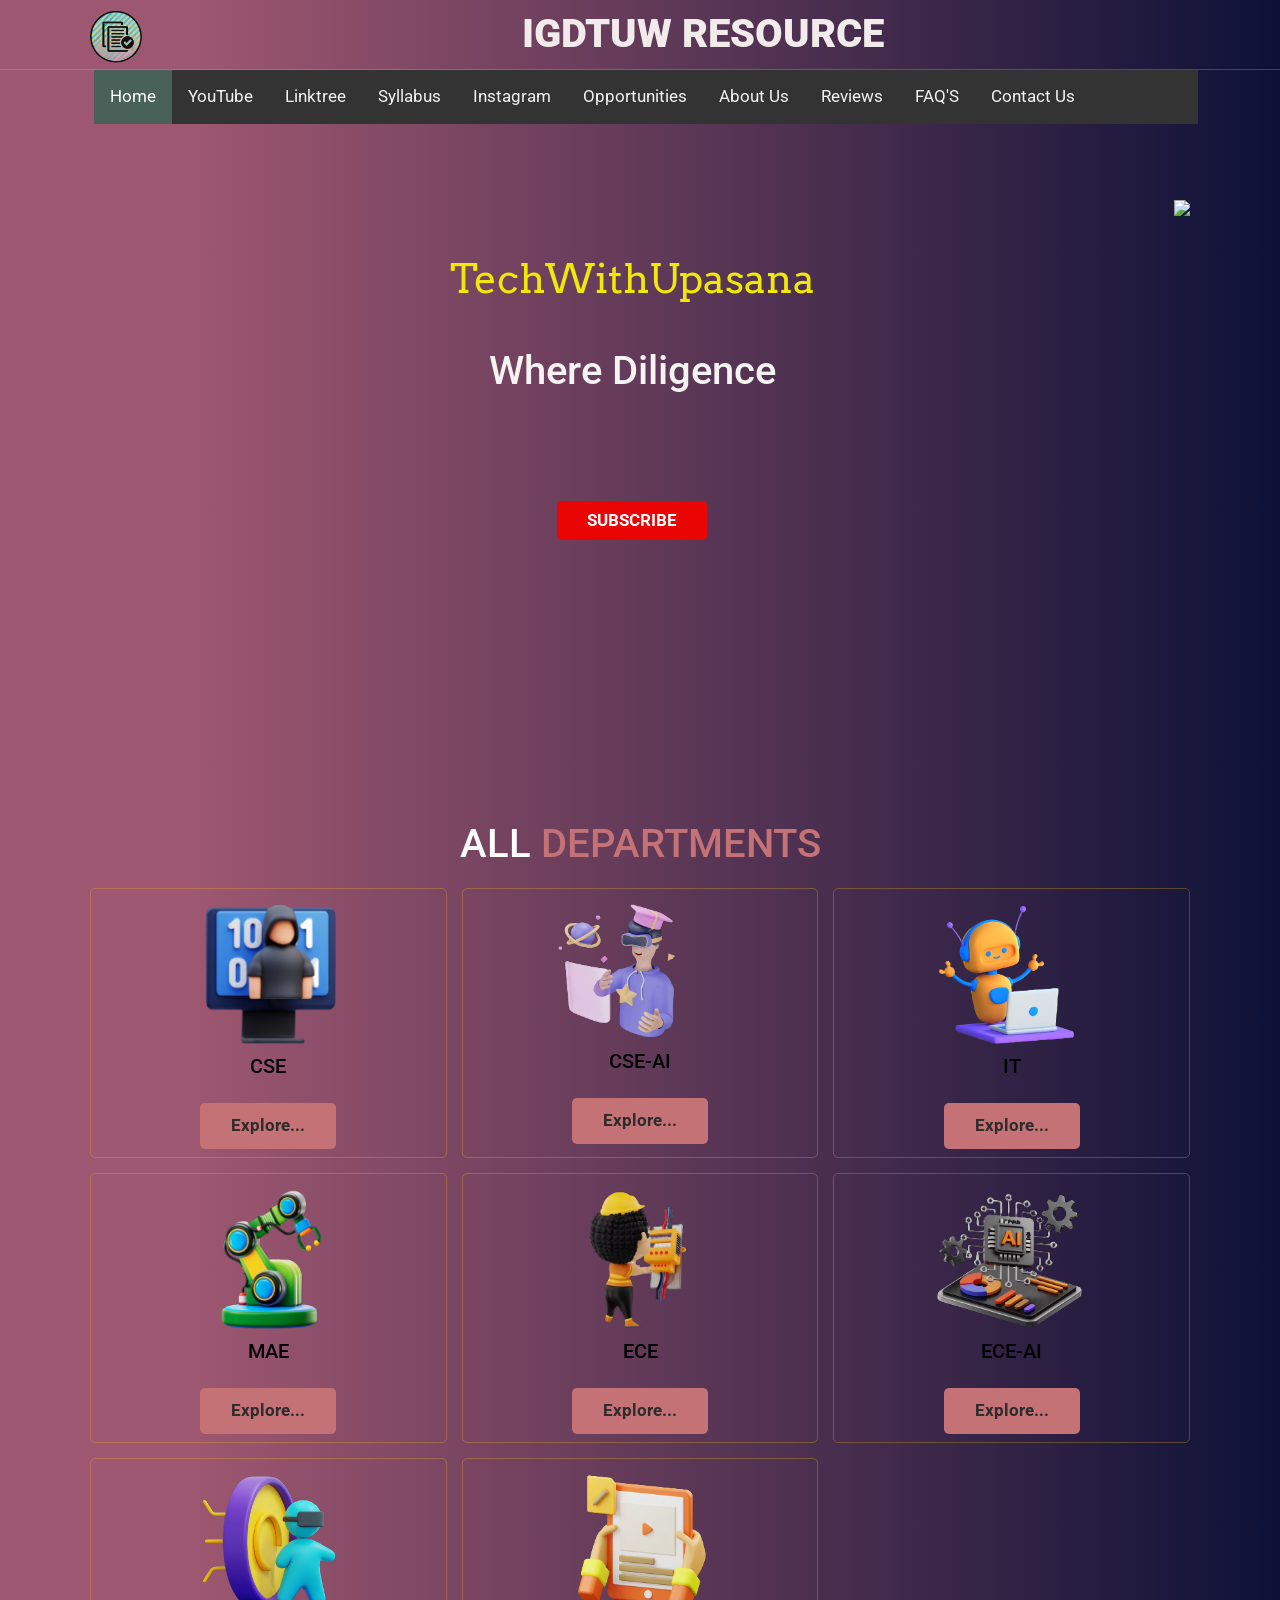
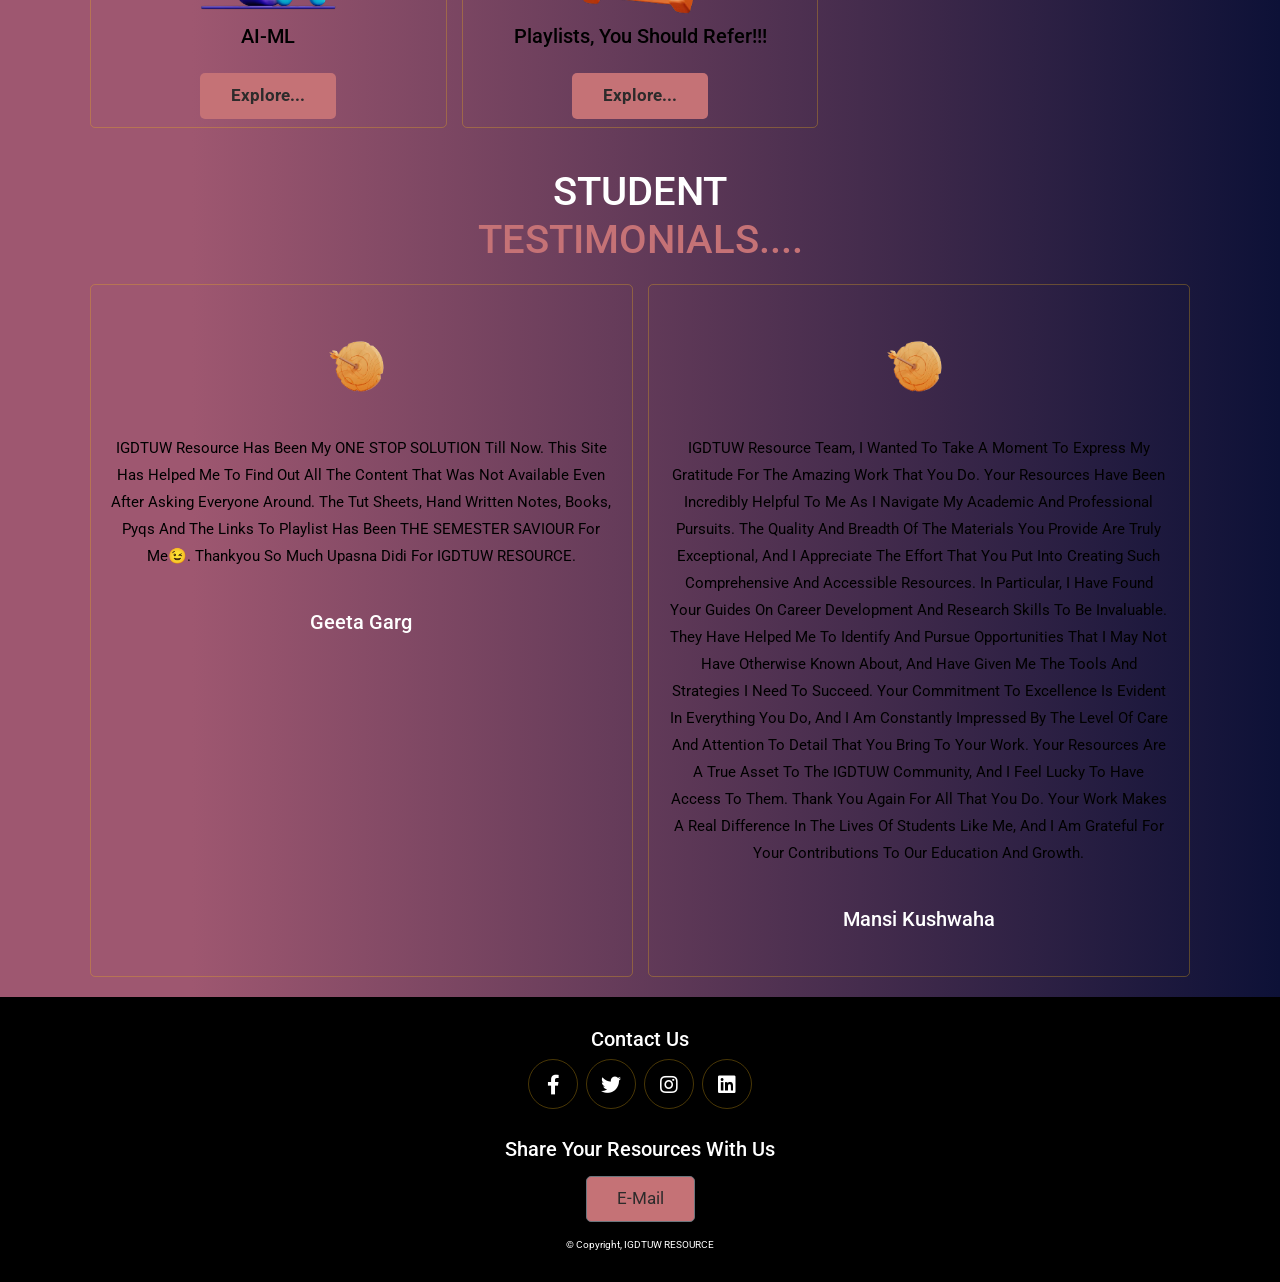
==== index.html @ 39a934ff "Update index.html" ====
<!DOCTYPE html>
<html lang="en">
<head>
    <script async src="https://pagead2.googlesyndication.com/pagead/js/adsbygoogle.js?client=ca-pub-3553908633484376"
     crossorigin="anonymous"></script>
    <script id='pixel-script-poptin' src='https://cdn.popt.in/pixel.js?id=ad36f91eacb60' async='true'></script> 
    <meta charset="UTF-8">
    <link href="https://fonts.googleapis.com/css2?family=Poppins&display=swap" rel="stylesheet">
    <link href="https://fonts.googleapis.com/css2?family=Arvo&family=Montserrat:ital,wght@0,200;0,300;1,400&display=swap" rel="stylesheet">
    <link href="https://fonts.googleapis.com/css2?family=Arvo&family=Montserrat:ital,wght@0,200;0,300;1,400&display=swap" rel="stylesheet">
    <script async src="https://pagead2.googlesyndication.com/pagead/js/adsbygoogle.js?client=ca-pub-3553908633484376"
     crossorigin="anonymous"></script>
    <meta http-equiv="X-UA-Compatible" content="IE=edge">
    <meta name="viewport" content="width=device-width, initial-scale=1.0">
    <title>Igdtuw Resource</title>
    <link rel="stylesheet" href="https://cdn.jsdelivr.net/npm/bootstrap@4.3.1/dist/css/bootstrap.min.css" integrity="sha384-ggOyR0iXCbMQv3Xipma34MD+dH/1fQ784/j6cY/iJTQUOhcWr7x9JvoRxT2MZw1T" crossorigin="anonymous">
    <!-- font awesome cdn link  -->
    <link rel="stylesheet" href="https://cdnjs.cloudflare.com/ajax/libs/font-awesome/5.15.4/css/all.min.css">

    <!-- custom css file link  -->
    <link rel="stylesheet" href="style.css">
    <link rel = "icon" href = 
"k.png" 
        type = "image/x-icon">
    <script async src="https://pagead2.googlesyndication.com/pagead/js/adsbygoogle.js?client=ca-pub-3553908633484376"
     crossorigin="anonymous"></script>

</head>
<body>
   
<!-- header section starts  -->

<header class="header">
<img src="j.png" class="ex">
<div class="w3-container w3-center w3-animate-top"><h1 class="job"><b>IGDTUW RESOURCE</b></h1></div>

<input type="checkbox" id="active">
<label for="active" class="menu-btn"><i class="fas fa-bars"></i></label>
<div class="wrapper">
   <ul>
      <li><a href="https://youtube.com/@TechWithUpasana?si=ol6oY6NJPVdWB-hO">YouTube</a></li>
       <li><a href="https://linktr.ee/igdtuwresource">Linktree</a></li>
      <li><a href="https://igdtuwresource.github.io/about/">About</a></li>

     <li><a href="https://igdtuwresource.github.io/syllabus/">Syllabus</a></li>
       <li><a href="https://www.instagram.com/igdtuw_resource/">Instagram</a></li>
      
       
      <li><a href="https://igdtuwresource.github.io/opportunities/">Opportunities</a></li>
      <li><a href="https://igdtuwresource.github.io/Contact-us/">Contact Us</a></li>
      <li><a href="https://igdtuwresource.github.io/faq/">FAQ'S</a></li>
      <li><a href="https://igdtuwresource.github.io/review/">Review</a></li>
     
   </ul>
</div>
<div class="example">
    <a href="#home" class="active">Home</a>
   <a href="https://youtube.com/@TechWithUpasana?si=ol6oY6NJPVdWB-hO">YouTube</a>
<a href="https://linktr.ee/igdtuwresource">Linktree</a>
   <a href="https://igdtuwresource.github.io/syllabus/">Syllabus</a>
    <a href="https://www.instagram.com/igdtuw_resource/">Instagram</a>
    <a href="https://igdtuwresource.github.io/opportunities/">Opportunities</a>
    <a href="https://igdtuwresource.github.io/about/">About Us</a>
    <a href="https://igdtuwresource.github.io/review/">Reviews</a>
<a href="https://igdtuwresource.github.io/faq/">FAQ'S</a>
    <a href="https://igdtuwresource.github.io/Contact-us/">Contact Us</a>
  </div>

</header>

<!-- header section ends -->

<!-- home section starts  -->

<section class="home" id="home">

    
  <div class="main">
    <h1>TechWithUpasana<br><br><div class="roller">
      <span id="rolltext">Where Diligence lead to<br/>
      stellar placements<br/>
      <span id="spare-time">Subscribe & Share</span><br/>
      </div><br><br>
      <a href="https://youtube.com/@TechWithUpasana?si=ol6oY6NJPVdWB-hO" class="btnss"><b>SUBSCRIBE</b></a>
      </h1>
      
    </div>
    <img src="gwc.png" class="exam">
    <img src="t.gif" class="examss">

    
</section>

<!-- home section ends -->

<!-- about section starts  -->



<!-- about section ends -->

<!-- menu section starts  -->

<section class="menu" id="menu">
   
    <h1 class="heading"> ALL <span>DEPARTMENTS</span> </h1>

    <div class="box-container">

        <div class="box">
            <img src="cse.png"  class="p">
            <h3>CSE</h3>
            
            <a href="https://igdtuwresource.github.io/CSE-Welcome/" class="btn"><b>Explore...</b></a>
        </div>

        <div class="box">
            <img src="cseai.png" class="q">
            <h3>CSE-AI</h3>
            
            <a href="https://igdtuwresource.github.io/CSE-AI--Welcome/" class="btn"><b>Explore...</b></a>
        </div>

        
        <div class="box">
            <img src="it.png" class="r">
            <h3>IT</h3>
            
            <a href="https://igdtuwresource.github.io/IT-Welcome/" class="btn"><b>Explore...</b></a>
        </div>

        <div class="box">
            <img src="m.png" class="s">
            <h3>MAE</h3>
            
            <a href="https://igdtuwresource.github.io/MAE-Welcome/" class="btn"><b>Explore...</b></a>
        </div>

        <div class="box">
            <img src="ece.png" class="e">
            <h3>ECE</h3>
            
            <a href="https://igdtuwresource.github.io/ECE-Welcome/" class="btn"><b>Explore...</b></a>
        </div>

        <div class="box">
            <img src="eceai.png" class="n">
            <h3>ECE-AI</h3>
            
            <a href="https://igdtuwresource.github.io/ece-ai--welcome/" class="btn"><b>Explore...</b></a>
        </div>
        <div class="box">
            <img src="ai.png" class="a">
            <h3>AI-ML</h3>
            
            <a href="https://igdtuwresource.github.io/ai-ml-welcome/" class="btn"><b>Explore...</b></a>
        </div>
        
        <div class="box">
            <img src="p.png" class="m">
            <h3>Playlists, you should refer!!!</h3>
            
            <a href="https://youtube.com/@IgdtuwResource" class="btn"><b>Explore...</b></a>
        </div>

    </div>

</section>

<!-- menu section ends -->

     

<!-- review section starts  -->

<section class="review" id="review">

    <h1 class="heading">STUDENT<br><span class="not">TESTIMONIALS....</span> </h1>

    <div class="box-container">

        <div class="box">
            <img src="goal.png" class="quote">
            <p>IGDTUW resource has been my ONE STOP SOLUTION till now. This site has helped me to find out all the content that was not available even after asking everyone around. The Tut sheets, hand written notes, books, pyqs and the links to playlist has been THE SEMESTER SAVIOUR for me😉. Thankyou so much Upasna didi for IGDTUW RESOURCE.</p>
            
            <h3>Geeta Garg</h3>
            <div class="stars">
                <i class="fas fa-star"></i>
                <i class="fas fa-star"></i>
                <i class="fas fa-star"></i>
                <i class="fas fa-star"></i>
                <i class="fas fa-star"></i>
            </div>
        </div>

        
        
        <div class="box">
            <img src="goal.png" class="quote">
            <p> IGDTUW Resource team,

I wanted to take a moment to express my gratitude for the amazing work that you do. Your resources have been incredibly helpful to me as I navigate my academic and professional pursuits. The quality and breadth of the materials you provide are truly exceptional, and I appreciate the effort that you put into creating such comprehensive and accessible resources.

In particular, I have found your guides on career development and research skills to be invaluable. They have helped me to identify and pursue opportunities that I may not have otherwise known about, and have given me the tools and strategies I need to succeed.

Your commitment to excellence is evident in everything you do, and I am constantly impressed by the level of care and attention to detail that you bring to your work. Your resources are a true asset to the IGDTUW community, and I feel lucky to have access to them.

Thank you again for all that you do. Your work makes a real difference in the lives of students like me, and I am grateful for your contributions to our education and growth.</p>
            <h3>Mansi Kushwaha</h3>
            <div class="stars">
                <i class="fas fa-star"></i>
                <i class="fas fa-star"></i>
                <i class="fas fa-star"></i>
                <i class="fas fa-star"></i>
                <i class="fas fa-star"></i>
            </div>
        </div>

    </div>

</section>

<!-- review section ends -->

<!-- contact section starts  -->





<!-- contact section ends -->

<!-- blogs section starts  -->



        

<!-- blogs section ends -->

<!-- footer section starts  -->

<section class="footer">

    <div class="share">
        <h2 class="bot">Contact us</h2>
        <a href="https://www.facebook.com/srishti.jagya.3" class="fab fa-facebook-f"></a>
        <a href="https://twitter.com/upasana0929" class="fab fa-twitter"></a>
        <a href="https://www.instagram.com/igdtuw_resource/" class="fab fa-instagram"></a>
        <a href="https://www.linkedin.com/in/upasana-b0a9b222a" class="fab fa-linkedin"></a>
        
    </div><br>
    
    <div class="mail">
        <h2>Share your resources with us</h2>
        <a href="mailto: igdtuwresource@gmail.com" class="btn btn-outline-secondary">e-mail</a><br><BR>
        <p>© Copyright, IGDTUW RESOURCE</p>
        
        
    </div>
    
    

</section>

<!-- footer section ends -->

















<!-- custom js file link  -->
<script>
    let navbar = document.querySelector('.navbar');

document.querySelector('#menu-btn').onclick = () =>{
    navbar.classList.toggle('active');
    searchForm.classList.remove('active');
    cartItem.classList.remove('active');
}

let searchForm = document.querySelector('.search-form');

document.querySelector('#search-btn').onclick = () =>{
    searchForm.classList.toggle('active');
    navbar.classList.remove('active');
    cartItem.classList.remove('active');
}

let cartItem = document.querySelector('.cart-items-container');

document.querySelector('#cart-btn').onclick = () =>{
    cartItem.classList.toggle('active');
    navbar.classList.remove('active');
    searchForm.classList.remove('active');
}

window.onscroll = () =>{
    navbar.classList.remove('active');
    searchForm.classList.remove('active');
    cartItem.classList.remove('active');
}</script>
<script src="https://code.jquery.com/jquery-3.3.1.slim.min.js" integrity="sha384-q8i/X+965DzO0rT7abK41JStQIAqVgRVzpbzo5smXKp4YfRvH+8abtTE1Pi6jizo" crossorigin="anonymous"></script>
<script src="https://cdn.jsdelivr.net/npm/popper.js@1.14.7/dist/umd/popper.min.js" integrity="sha384-UO2eT0CpHqdSJQ6hJty5KVphtPhzWj9WO1clHTMGa3JDZwrnQq4sF86dIHNDz0W1" crossorigin="anonymous"></script>
<script src="https://cdn.jsdelivr.net/npm/bootstrap@4.3.1/dist/js/bootstrap.min.js" integrity="sha384-JjSmVgyd0p3pXB1rRibZUAYoIIy6OrQ6VrjIEaFf/nJGzIxFDsf4x0xIM+B07jRM" crossorigin="anonymous"></script>

<script>
    window.addEventListener("load", function(){
    setTimeout(
        function open(event){
            document.querySelector(".popup").style.display = "block";
        },
        1000
    )
});
document.querySelector("#close").addEventListener("click", function(){
    document.querySelector(".popup").style.display = "none";
});
</script>
<script>
    document.querySelector(".close").addEventListener("click" , function(){
    document.querySelector(".container").style.display = "none";
});

window.addEventListener("load" , function(){
    setTimeout(
        function open(event){
            document.querySelector(".container").style.display = "block";
        },
        2000
    )
});
</script>
</body>
</html>
---- style.css ----
@import url('https://fonts.googleapis.com/css2?family=Roboto:wght@100;300;400;500;700&display=swap');

:root{
    --main-color:#c57276;
    --black:black;
    --bg:linear-gradient(to right, #9e5770 15%, #0d1137 100%);
    --border:.1rem solid rgba(242, 183, 20, 0.3);
}

*{
    font-family: 'Roboto', sans-serif;
    margin:0; padding:0;
    box-sizing: border-box;
    outline: none; border:none;
    text-decoration: none;
    text-transform: capitalize;
    transition: .2s linear;
}
.ex{
    height:130px;
    width:130px;
    margin-top:8px;
  
}


html{
    font-size: 62.5%;
    overflow-x: hidden;
    scroll-padding-top: 9rem;
    scroll-behavior: smooth;
}

html::-webkit-scrollbar{
    width: .8rem;
}

html::-webkit-scrollbar-track{
    background: transparent;
}

html::-webkit-scrollbar-thumb{
    background: #fff;
    border-radius: 5rem;
}

body{
    background: var(--bg);
}

section{
    padding:2rem 7%;
}

.heading{
    text-align: center;
    color:#fff;
    text-transform: uppercase;
    padding-bottom: 1.5rem;
    font-size: 4rem;
}

.heading span{
    color:var(--main-color);
    text-transform: uppercase;
}

.btn{
    margin-top: 1rem;
    display: inline-block;
    padding:.9rem 3rem;
    font-size: 1.7rem;
    color:rgb(45, 43, 43);
    background: var(--main-color);
    cursor: pointer;
    border-radius: 5px;
}
.btns{
    margin-top: 1rem;
    display:inline-block;
    padding:.9rem 3rem;
    font-size: 1.7rem;
    color:rgb(45, 43, 43);
    background: var(--main-color);
    cursor: pointer;
    border-radius: 5px;
    margin-left:30px;
}
.btnss{
    margin-top: 1rem;
    display: inline-block;
    padding:.9rem 3rem;
    font-size: 1.7rem;
    color:white;
    background: rgb(234, 5, 5);
    cursor: pointer;
    border-radius: 5px;
}
.btnss:hover{
    letter-spacing: .2rem;
    color:white;
}
.btns:hover{
    letter-spacing: .2rem;
    color:black;
}
.btn:hover{
    letter-spacing: .2rem;
}

.header{
    background:linear-gradient(to right, #9e5770 15%, #0d1137 100%);
    display: flex;
    width:100%;
    align-items: center;
    justify-content: space-between;
    padding:1.5rem 4%;
    
    border-bottom: var(--border);
    position: fixed;
    
    
    z-index: 1000;
    height:70px;
    
}



.header .navbar a{
    margin:0 1rem;
    font-size: 1.6rem;
    color:white;;
}

.header .navbar a:hover{
    color:var(--main-color);
    border-bottom: .1rem solid var(--main-color);
    padding-bottom: .5rem;
}

.header .icons div{
    color:#fff;
    cursor: pointer;
    font-size: 2.5rem;
    margin-left: 2rem;
}

.header .icons div:hover{
    color:var(--main-color);
}

.header .cart-items-container .cart-item .fa-times{
    position: absolute;
    top:1rem; right: 1rem;
    font-size: 2rem;
    cursor: pointer;
    color: var(--black);
}

.header .cart-items-container .cart-item .content .price{
    font-size: 1.5rem;
    color:var(--main-color);
}

.job{
    color: rgb(242, 235, 235);
    text-align: left;
    margin-inline-end: 5px;
    font-weight:bold;
    font-size:40px;
    margin-top:4px;
}

.header{
    background-color: rgb(172, 169, 164);

}

.home{
   height:800px;
    display: flex;
    align-items: center;
     background-size:contain;
    background-position: center;
}
.exam{
  margin-top:0px;
  height:400px;
}
.examss{
    display:none;
}
.home .content h3{
    
    text-transform: uppercase;
    color:#fff;
 
    
}
.menu-btn{
    text-align:right;
}


.menu .box-container{
    display: grid;
    grid-template-columns: repeat(auto-fit, minmax(30rem, 1fr));
    gap:1.5rem;
    
}
.p{
    
  height:140px;
}
.q{
    
    width:180px;
   
}

.s{
    
    width:200px;
    height:140px;
}
.r{
    height:140px;
}
.n{
    height:140px;
}
.e{
    height:140px;
}
.a{
    height:140px;
}
.m{
    height:140px;
}
.menu .box-container .box{
   padding:15px;
    text-align: center;
    border:var(--border); 
    border-radius:5px;  
    height:270px;
}
@media screen and (max-width:720px){
  .menu .box-container .box{
    
    text-align: center;
    border:var(--border); 
    border-radius:5px;  
    height:250px; 
}
.p{
    height:140px;
}
}


.review .box-container .box img{
    height:10rem;
    border-radius:20px;
}
.menu .box-container .box h3{
    color:black;
    font-size: 2rem;
    padding:1rem 0;
}
.menu .box-container .box .price{
    color: rgb(159, 158, 158);
    font-size: 2.5rem;
    
}


.menu .box-container .box h3:hover{
    color:white;
}


.menu .box-container .box:hover > *{
    color:var(--black);
}

.products .box-container{
    display: grid;
    grid-template-columns: repeat(auto-fit, minmax(30rem, 1fr));
    gap:1.5rem;
}

.products .box-container .box{
    text-align: center;
    border:var(--border);
    padding: 2rem;
}

.products .box-container .box .icons a{
    height: 5rem;
    width: 5rem;
    line-height: 5rem;
    font-size: 2rem;
    border:var(--border);
    color:#fff;
    margin:.3rem;
}

.products .box-container .box .icons a:hover{
    background:var(--main-color);
}

.products .box-container .box .image{
    padding: 2.5rem 0;
}

.products .box-container .box .image img{
    height: 25rem;
}

.products .box-container .box .content h3{
    color:#fff;
    font-size: 2.5rem;
}
.not{
    color:rgb(193, 96, 96);
}
.products .box-container .box .content .stars{
    padding: 1.5rem;
}

.products .box-container .box .content .stars i{
    font-size: 1.7rem;
    color: var(--main-color);
}

.products .box-container .box .content .price{
    color:#fff;
    font-size: 2.5rem;
}

.products .box-container .box .content .price span{
    text-decoration: line-through;
    font-weight: lighter;
    font-size: 1.5rem;
}

.review .box-container{
    display: grid;
    grid-template-columns: repeat(auto-fit, minmax(30rem, 1fr));
    gap:1.5rem;
    
}

.review .box-container .box{
    border:var(--border);
    text-align: center;
    padding:3rem 2rem;
    border-radius:5px;
}

.review .box-container .box p{
    font-size: 1.5rem;
    line-height: 1.8;
    color:black;
    padding:2rem 0;
    text-decoration:none;
}

.review .box-container .box .user{
    height: 7rem;
    width: 7rem;
    border-radius: 50%;
    object-fit: cover;
}

.review .box-container .box h3{
    padding:1rem 0;
    font-size: 2rem;
    color:#fff;
}

.review .box-container .box .stars i{
    font-size: 1.5rem;
    color:rgb(243, 201, 15);
}

.contact .row{
    display: flex;
    background:var(--black);
    flex-wrap: wrap;
    gap:1rem;
}
.mail{
    color:white;
}
.contact .row .map{
    flex:1 1 45rem;
    width: 100%;
    object-fit: cover;
}

.contact .row form{
    flex:1 1 45rem;
    padding:5rem 2rem;
    text-align: center;
}

.contact .row form h3{
    text-transform: uppercase;
    font-size: 3.5rem;
    color:#fff;
}

.contact .row form .inputBox{
    display: flex;
    align-items: center;
    margin-top: 2rem;
    margin-bottom: 2rem;
    background:var(--bg);
    border:var(--border);
}

.contact .row form .inputBox span{
    color:#fff;
    font-size: 2rem;
    padding-left: 2rem;
}

.contact .row form .inputBox input{
    width: 100%;
    padding:2rem;
    font-size: 1.7rem;
    color:#fff;
    text-transform: none;
    background:none;
}

.blogs .box-container{
    display: grid;
    grid-template-columns: repeat(auto-fit, minmax(30rem, 1fr));
    gap:1.5rem;
}

.blogs .box-container .box{
    border:var(--border);    
}

.blogs .box-container .box .image{
    height: 25rem;
    overflow:hidden;
    width: 100%;
}

.blogs .box-container .box .image img{
    height: 100%;
    object-fit: cover;
    width: 100%;
}

.blogs .box-container .box:hover .image img{
    transform: scale(1.2);
}

.blogs .box-container .box .content{
    padding:2rem;
}

.blogs .box-container .box .content .title{
    font-size: 2.5rem;
    line-height: 1.5;
    color:#fff;
}

.blogs .box-container .box .content .title:hover{
    color:var(--main-color);
}

.blogs .box-container .box .content span{
    color:var(--main-color);
    display: block;
    padding-top: 1rem;
    font-size: 2rem;
}

.blogs .box-container .box .content p{
    font-size: 1.6rem;
    line-height: 1.8;
    color:#ccc;
    padding:1rem 0;
}

.footer{
    background:black;
    text-align: center;
}

.footer .share{
    padding:1rem 0;
}

.footer .share a{
    height: 5rem;
    width: 5rem;
    line-height: 5rem;
    font-size: 2rem;
    color:#fff;
    border:var(--border);
    margin:.3rem;
    border-radius: 50%;
}

.footer .share a:hover{
    background-color: var(--main-color);
}

.footer .links{
    display: flex;
    justify-content: center;
    flex-wrap: wrap;
    padding:2rem 0;
    gap:1rem;
}
.momo{
    display: flex;
    justify-content: center;
    flex-wrap: wrap;
    color:white;
    gap:1.5rem;
}
.momo a{
    padding:.5rem 1rem;
    color:white;
    border:var(--border);
    font-size: 2rem;
    border-color: rgba(192, 45, 45, 0.3);
}
.momo a:hover{
    background-color: black;
    border-color: white;
}
.link a{
    padding:.7rem 2rem;
    color:#fff;
    border:var(--border);
    font-size: 2rem;
}
.footer .links a{
    padding:.7rem 2rem;
    color:#fff;
    border:var(--border);
    font-size: 2rem;
}

.footer .links a:hover{
    background:var(--main-color);
}

.footer .credit{
    font-size: 2rem;
    color:#fff;
    font-weight: lighter;
    padding:1.5rem;
}

.footer .credit span{
    color:var(--main-color);
}



#active{
    display:none;
}
.fas{
display:none;
}

.wrapper{
    display:none;
}




h5{
    margin-left:30px;
    margin-top:10px;
    color:white;
    display:none;
}

/* media queries  */
@media (max-width:991px){

    html{
        font-size: 55%;
    }

    .header{
        padding:0.5rem 0rem;
        padding-right:8px;
    }

    section{
        padding:2rem;
    }

}

@media (max-width:720px){
.job{
    
    margin-inline-end: 180px;
    font-size:25px;
    padding-right:40px;
    margin-right:30px;
}
    
    .header .navbar{
        position: absolute;
        top:100%; right: -100%;
        background: #fff;
        width: 30rem;
        height: calc(100vh - 9.5rem);
    }

    .header .navbar.active{
        right:0;
    }

    .header .navbar a{
        color:var(--black);
        display: block;
        margin:1.5rem;
        padding:.5rem;
        font-size: 2rem;
    }

    .header .search-form{
        width: 90%;
        right: 2rem;
    }

    

    .wrapper{
        position:fixed;
        display:flex;
       bottom:9.8px;
        left: 0;
        height: 100%;
        width: 100%;
        background: linear-gradient(-135deg, #cb9ec8, #4158d0);
        /* background: linear-gradient(375deg, #1cc7d0, #2ede98); */
        /* clip-path: circle(25px at calc(0% + 45px) 45px); */
        clip-path: circle(25px at calc(100% - 45px) 45px);
        transition: all 0.3s ease-in-out;
      }
      #active:checked ~ .wrapper{
        clip-path: circle(75%);
      }
      .menu-btn{
        position: inherit;
        z-index: 2;
        right: 20px;
        /* left: 20px; */
        top: 10px;
        height: 50px;
        width: 50px;
        text-align: center;
        line-height: 50px;
        border-radius: 50%;
        border-color: black;
        font-size: 20px;
        color: #fff;
        cursor: pointer;
        background: linear-gradient(-135deg, #c46e8b, #ebaf81);
        /* background: linear-gradient(375deg, #1cc7d0, #2ede98); */
        transition: all 0.3s ease-in-out;
      }
      #active:checked ~ .menu-btn{
        background: #fff;
        color: #97875a;
      }
      #active:checked ~ .menu-btn i:before{
        content: "\f00d";
      }
      .wrapper ul{
        position: absolute;
        top: 50%;
        left: 50%;
        transform: translate(-50%, -50%);
        list-style: none;
        text-align: center;
      }
      .wrapper ul li{
        margin: 15px 0;
      }
      .wrapper ul li a{
        color: none;
        text-decoration: none;
        font-size: 20px;
        font-weight: 500;
        
        color: #fff;
        position: relative;
        line-height: 40px;
        padding-right:2px;
        padding-left:2px;
        transition: all 0.3s ease;
      }
      .wrapper ul li a:after{
        position: absolute;
        content: "";
        background: #fff;
        width: 100%;
        height: 40px;
        left: 0;
        border-radius: 40px;
        transform: scaleY(0);
        z-index: -1;
        transition: transform 0.3s ease;
      }
      .wrapper ul li a:hover:after{
        transform: scaleY(1);
      }
      .wrapper ul li a:hover{
        color: #414452;
      }
      input[type="checkbox"]{
        display: none;
      }
      .fas{
        display:inline-block;
      }
      .momo{
        display:none;
      }
      .example{
        display:none;
      }
      .content h3{
        margin-top:40px;
        
      }
      .btns{
        margin-top:0px;
        margin-bottom:10px;
margin-right:20px;
      }
      
    h5{
        display:inline;
    }
}

@media (max-width:450px){

    html{
        font-size: 50%;
    }

}
.bot{
    color:white;
}
.example {
    background-color: #333;
    overflow: hidden;
    position:fixed;
    top:70px;
    margin-left:43px;
    width:86.2%;
    
  }
  
  /* Style the links inside the navigation bar */
  .example a {
    float: left;
    color: #f2f2f2;
    text-align: center;
    padding: 14px 16px;
    text-decoration: none;
    font-size: 17px;
  }
  
  /* Change the color of links on hover */
  .example a:hover {
    background-color: #496158;
    color: black;
  }
  
  /* Add a color to the active/current link */
  .example a.active {
    background-color: #496158;
    color: white;
  }
  .main{
    height:100vh;
    width:100%;  
    display:flex;
    align-items:center;
    justify-content:center;
    text-align:center;
  }
  .main h1{
    text-align:center;
   
    color: #f0e807; 
    font-size: 4rem;
    font-family: 'Arvo', serif;
  }
  
  .roller{
    height: 4.125rem;
    line-height: 4rem;
    position: relative;
    overflow: hidden; 
    width: 100%;
    display: flex;
    justify-content: center;
    align-items: center;
    
    color: #f6f3f3;
  }
  
  
  #spare-time{
    font-size: 1rem;
    font-style: italic;
    letter-spacing: 1rem;
    margin-top: 0;
    color: #A8DADC;
    
  }
  
  .roller #rolltext {
    position: absolute;
    top: 0;
    animation: slide 5s infinite;  
  }
  
  @keyframes slide {
    0%{
      top:0;
    }
    25%{
      top: -4rem;    
    }
    50%{
      top: -8rem;
    }
    72.5%{
      top: -12.25rem;
    }
  }
  
  @media screen and (max-width: 600px){
    .main h1{
    text-align:center;
    margin-right:30px;
    color: #f3e708; 
    font-size: 2rem;
  }
  .home{
    height:350px;
  }
  .exam{
display:none;

  }
  .examss{
    height:100px;
width:100px;
margin-right:20px;
display:block;
  }
    .roller{
    height: 2.6rem; 
    line-height: 2.125rem;  
    }
    
    #spare-time {
      font-size: 1rem;
      letter-spacing: 0.1rem;
    }
    
    .roller #rolltext {  
    animation: slide-mob 5s infinite;  
  }
    
    @keyframes slide-mob {
    0%{
      top:0;
    }
    25%{
      top: -2.125rem;    
    }
    50%{
      top: -4.25rem;
    }
    72.5%{
      top: -6.375rem;
    }
  }
  }
  .h{
    display:inline;
    height:110px;
    
  }

  #spare-time {
    font-size: 2rem;
    letter-spacing: 0.1rem;
    
  }
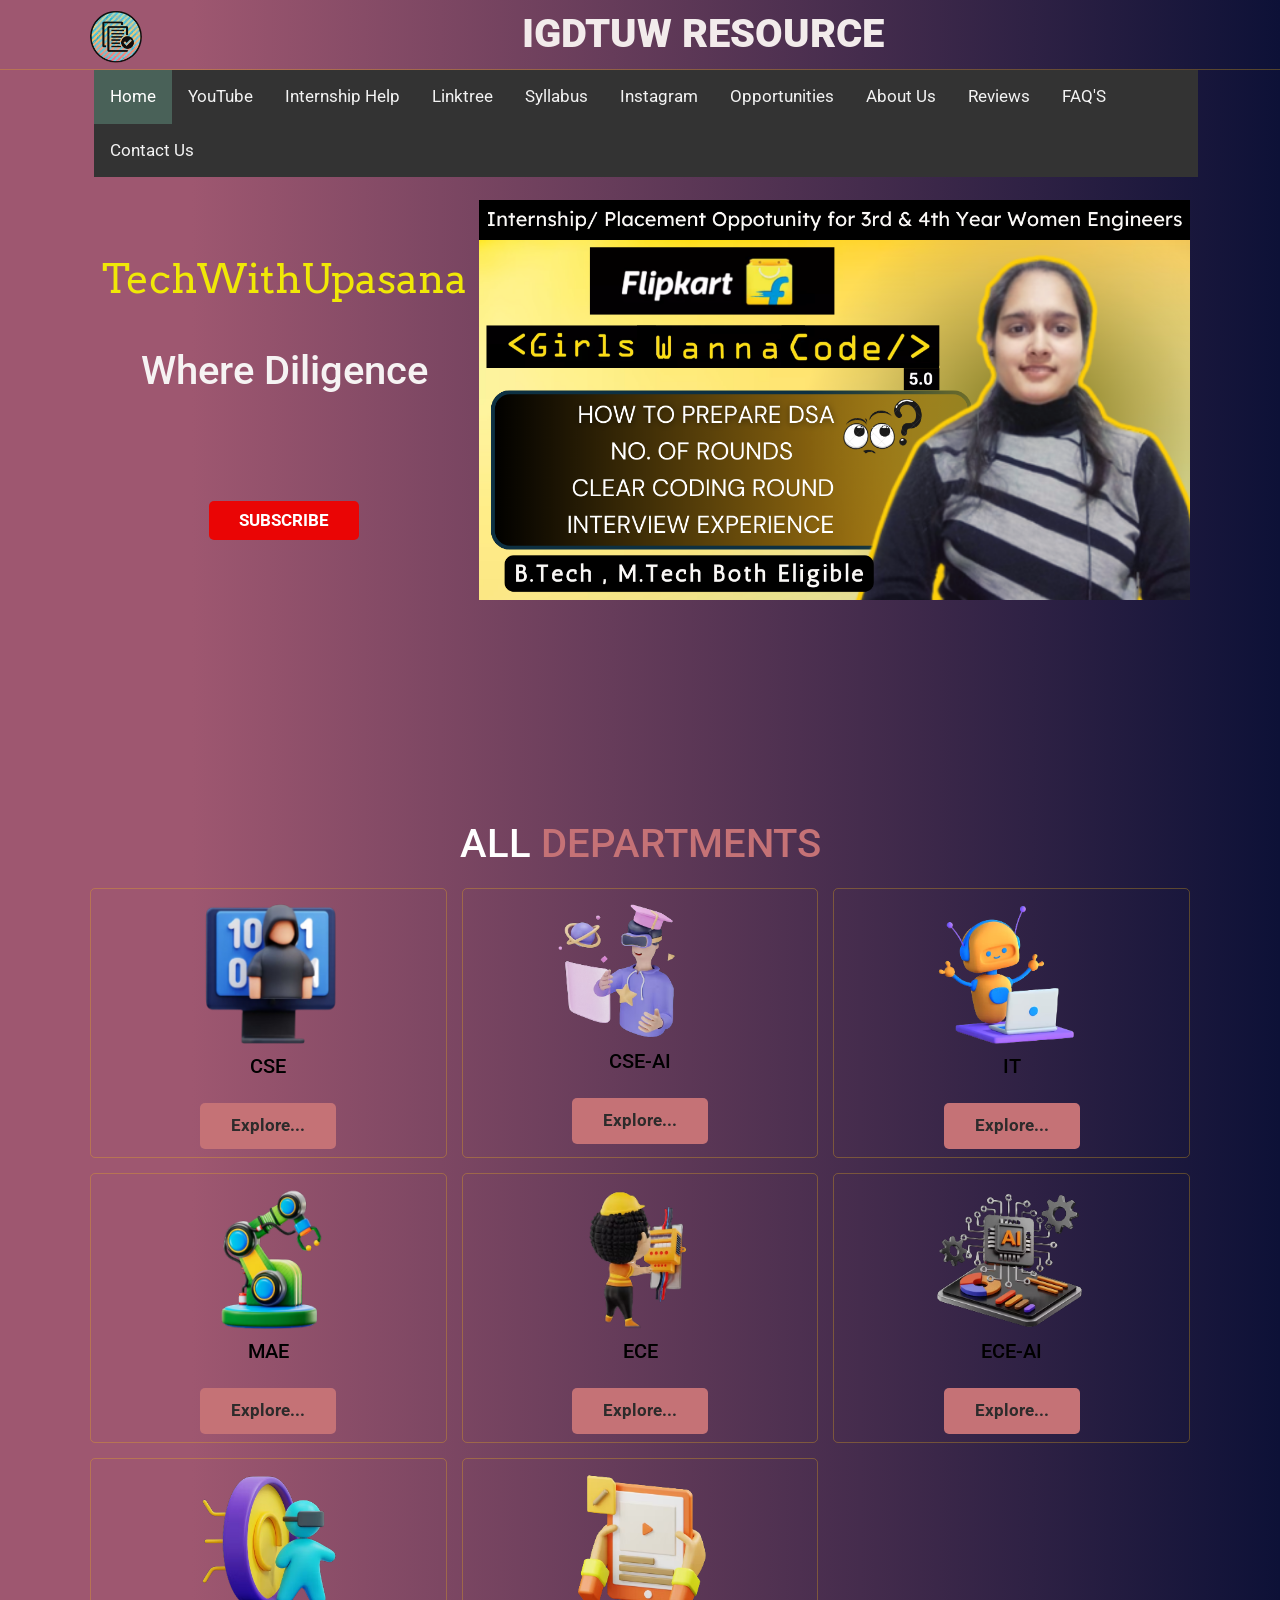
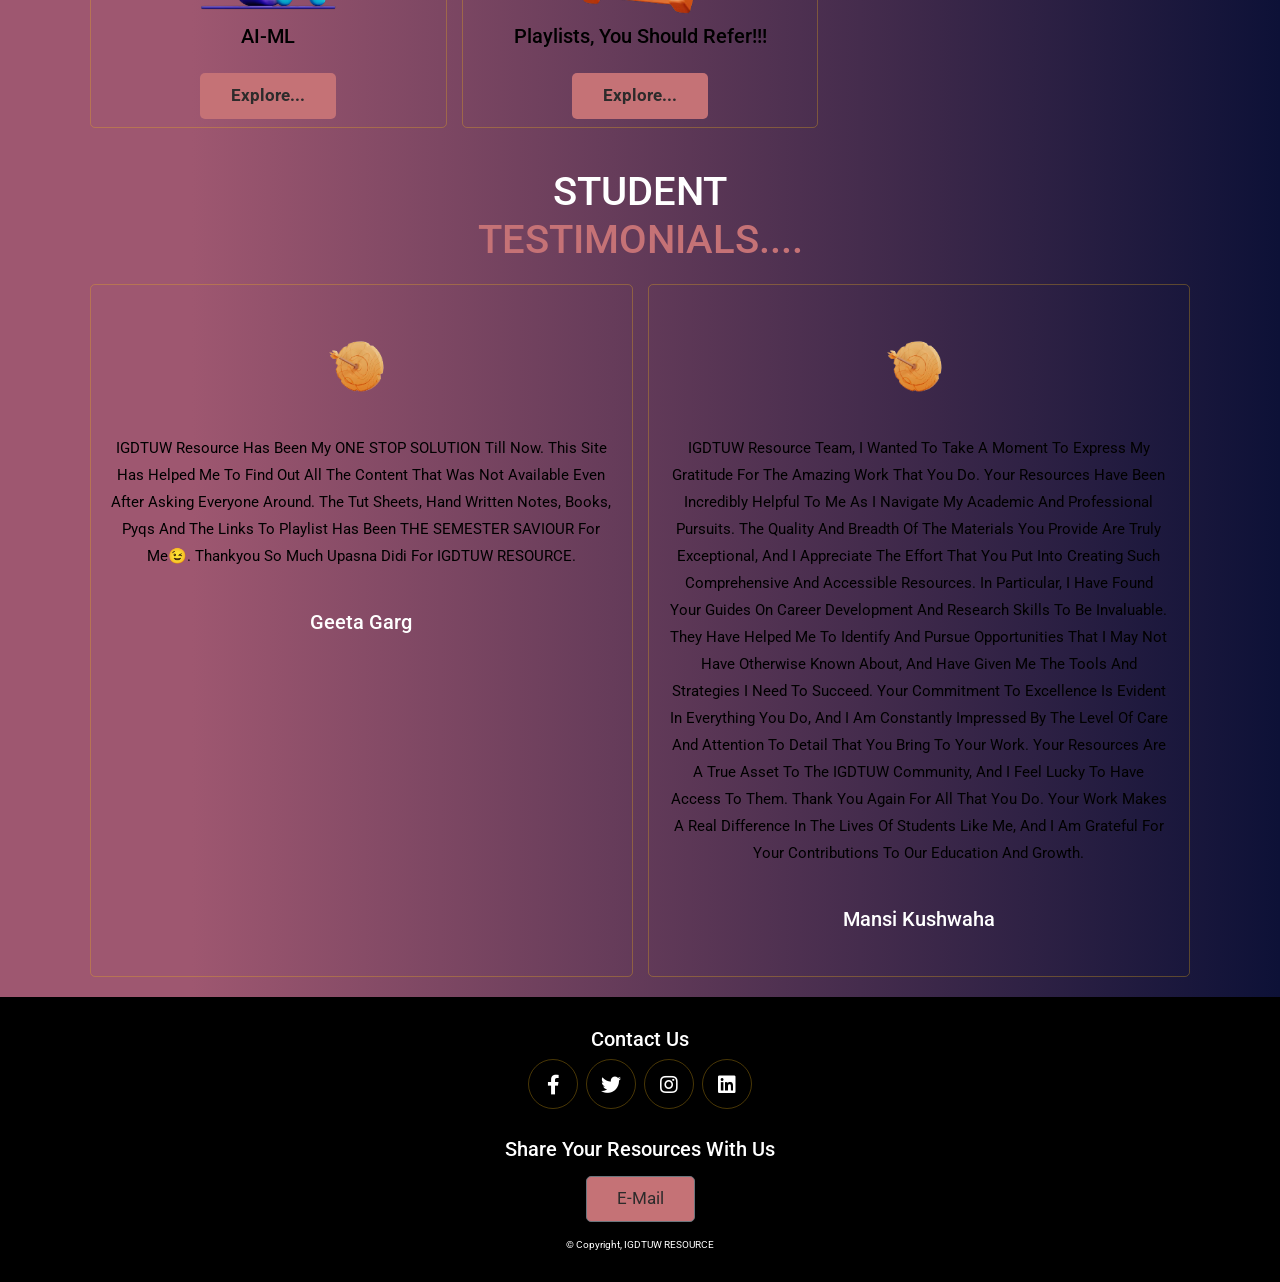
==== commit 20bf92eb: "Update index.html" ====
--- a/index.html
+++ b/index.html
@@ -39,6 +39,7 @@
 <div class="wrapper">
    <ul>
       <li><a href="https://youtube.com/@TechWithUpasana?si=ol6oY6NJPVdWB-hO">YouTube</a></li>
+       <li><a href="https://sites.google.com/view/techwithupasana/home">Internship Help</a></li>
        <li><a href="https://linktr.ee/igdtuwresource">Linktree</a></li>
       <li><a href="https://igdtuwresource.github.io/about/">About</a></li>
 
@@ -56,6 +57,7 @@
 <div class="example">
     <a href="#home" class="active">Home</a>
    <a href="https://youtube.com/@TechWithUpasana?si=ol6oY6NJPVdWB-hO">YouTube</a>
+    <a href="https://sites.google.com/view/techwithupasana/home">Internship Help</a>
 <a href="https://linktr.ee/igdtuwresource">Linktree</a>
    <a href="https://igdtuwresource.github.io/syllabus/">Syllabus</a>
     <a href="https://www.instagram.com/igdtuw_resource/">Instagram</a>
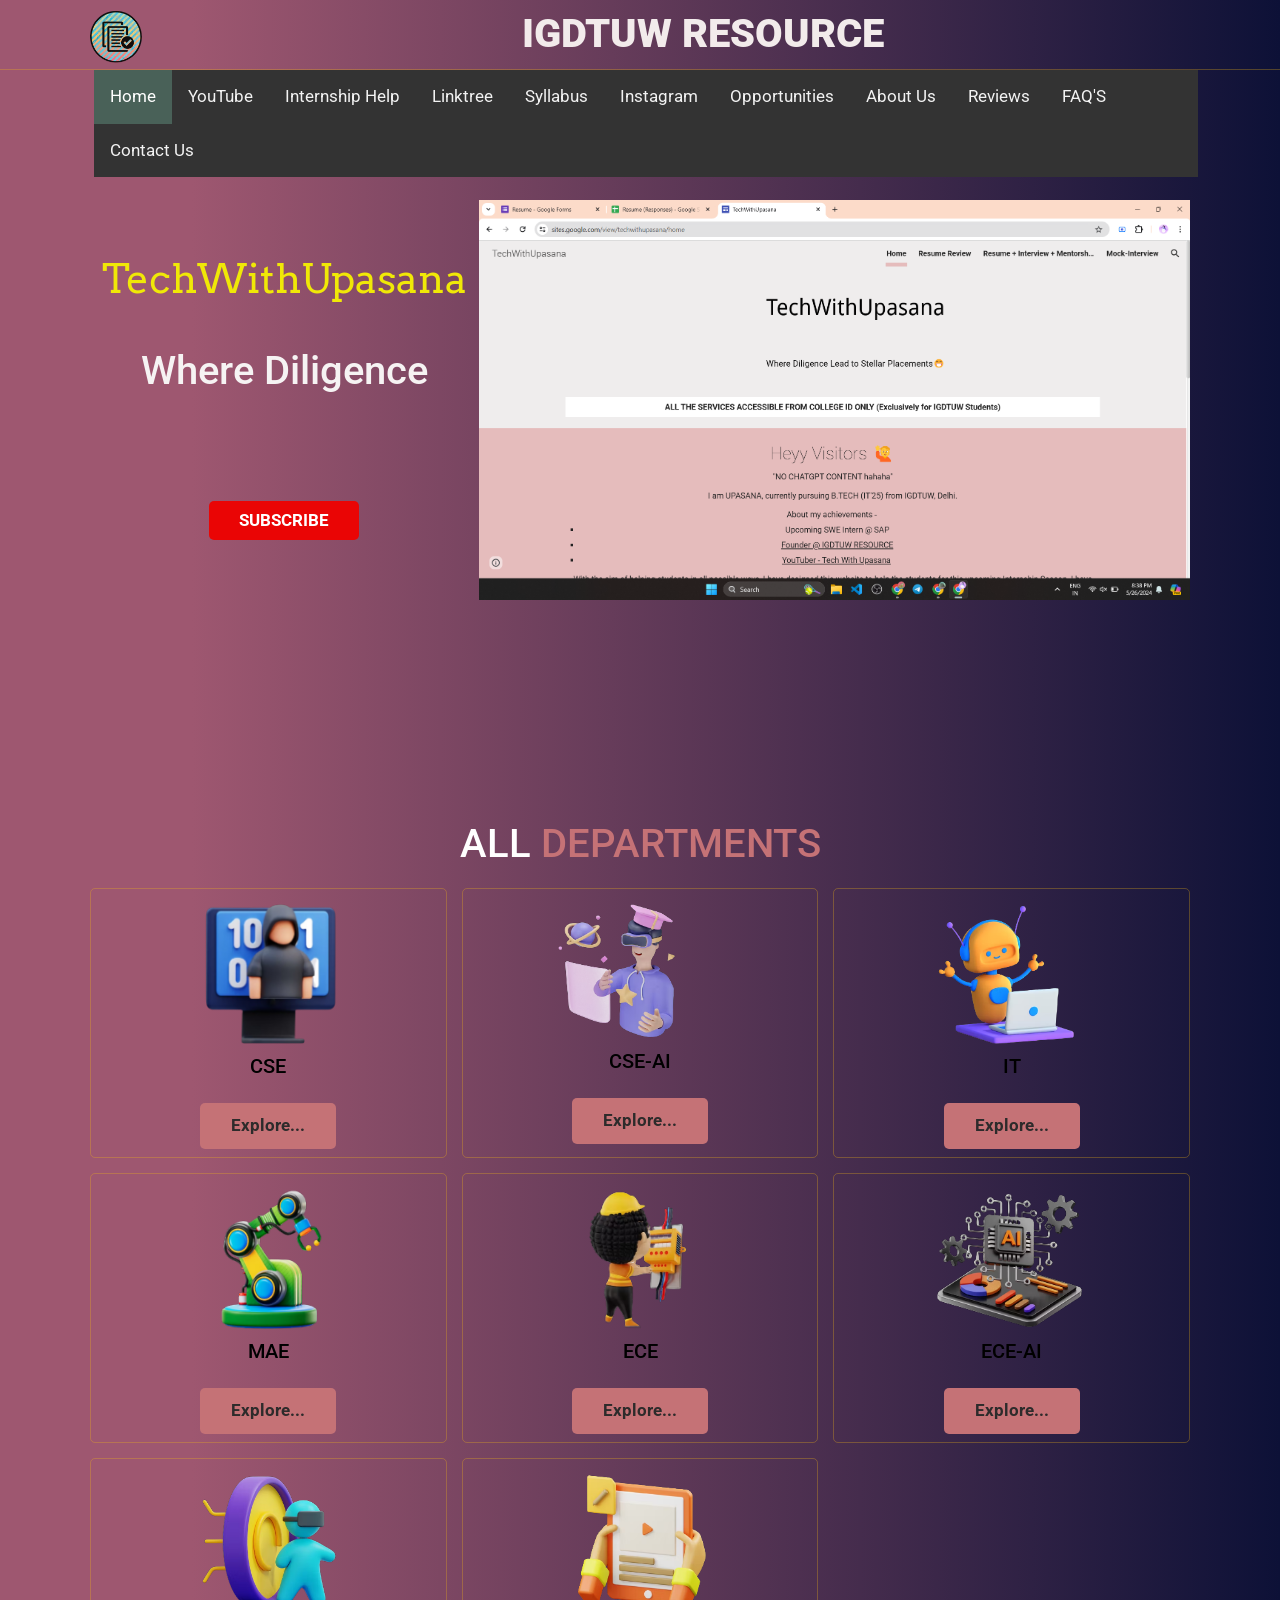
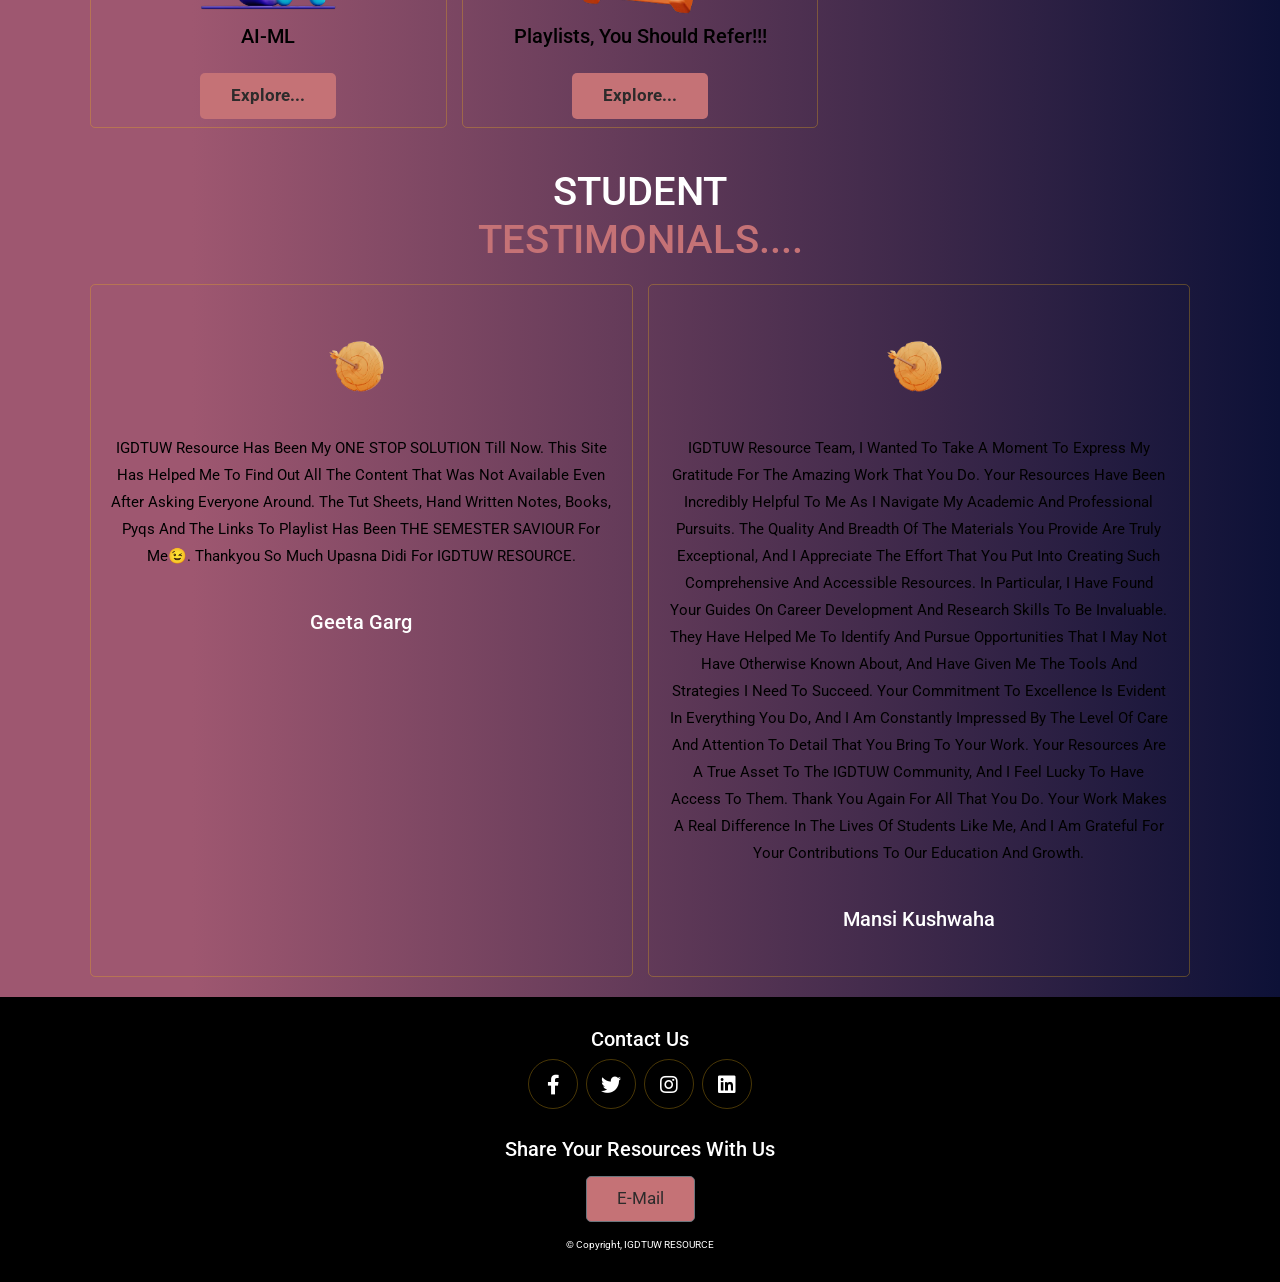
==== commit cf5cc703: "Update index.html" ====
--- a/index.html
+++ b/index.html
@@ -87,7 +87,7 @@
       </h1>
       
     </div>
-    <img src="gwc.png" class="exam">
+    <img src="Screenshot 2024-05-26 203812.png" class="exam">
     <img src="t.gif" class="examss">
 
     
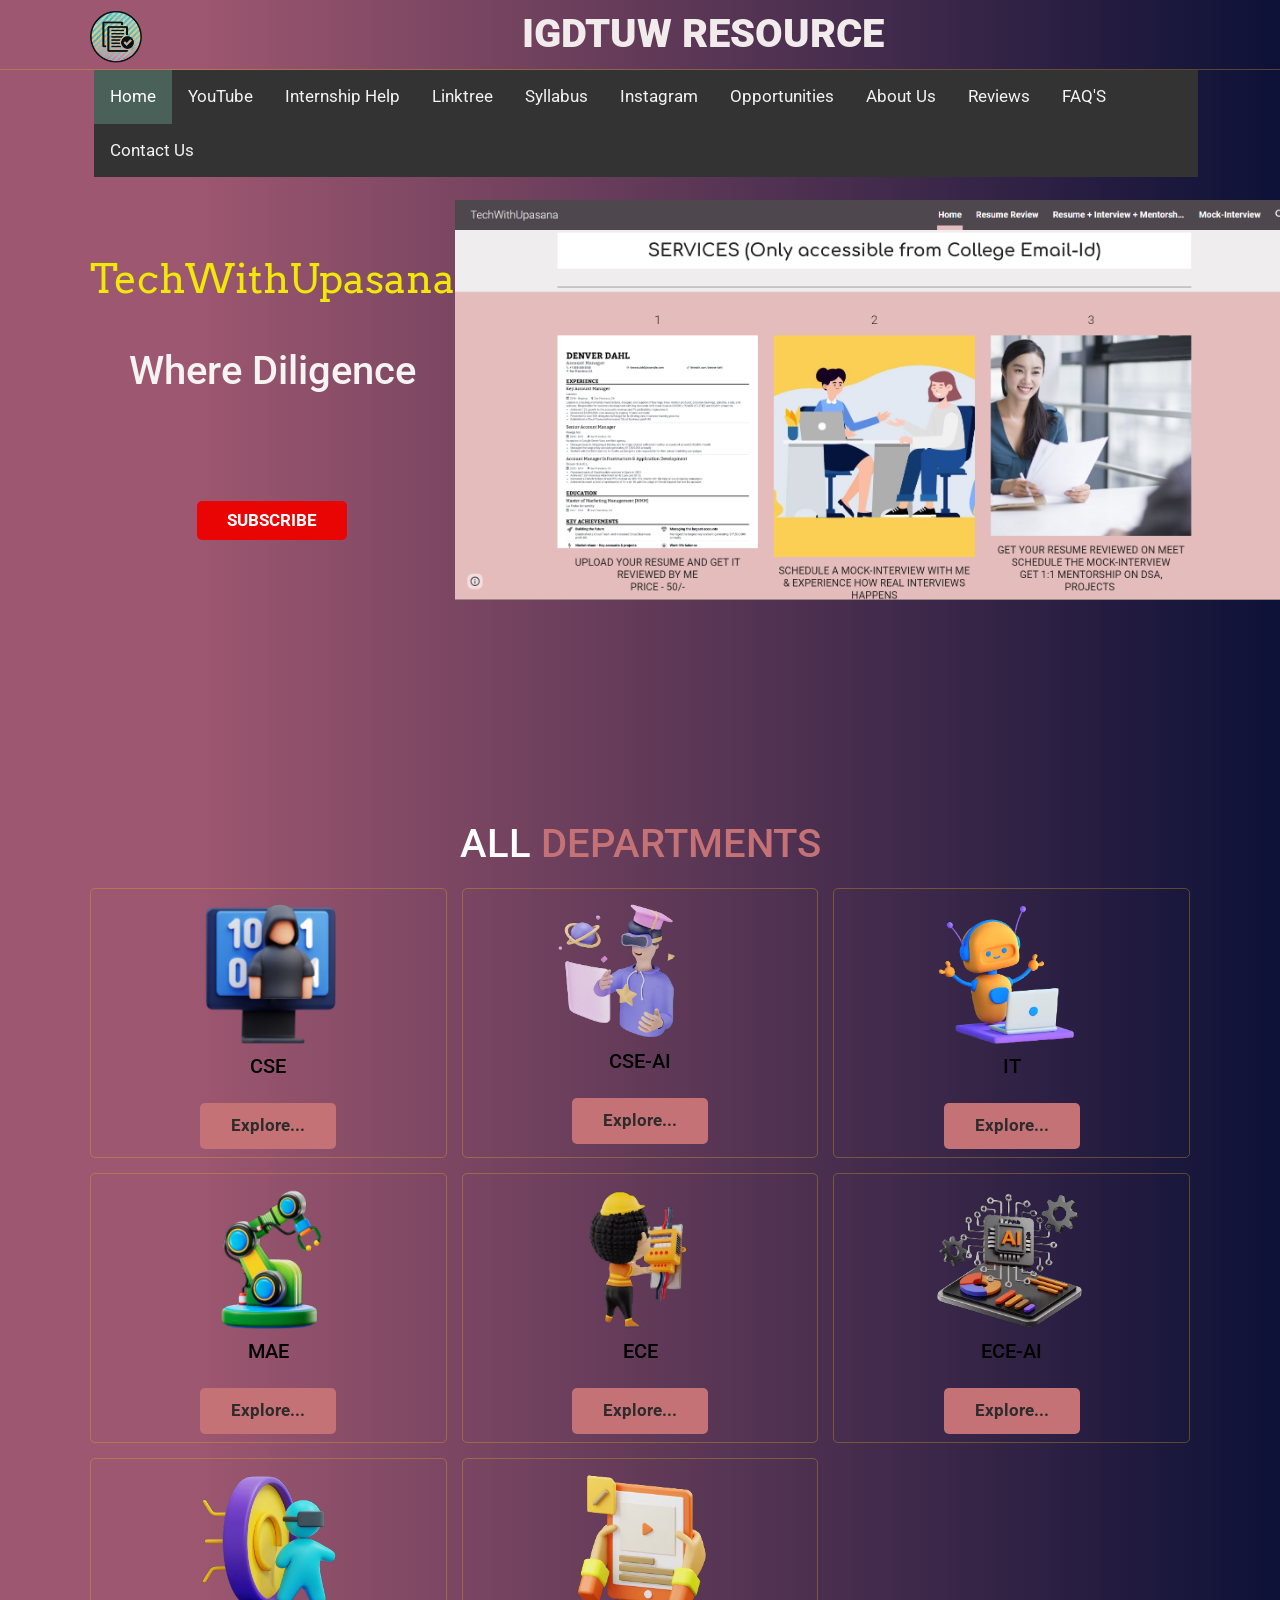
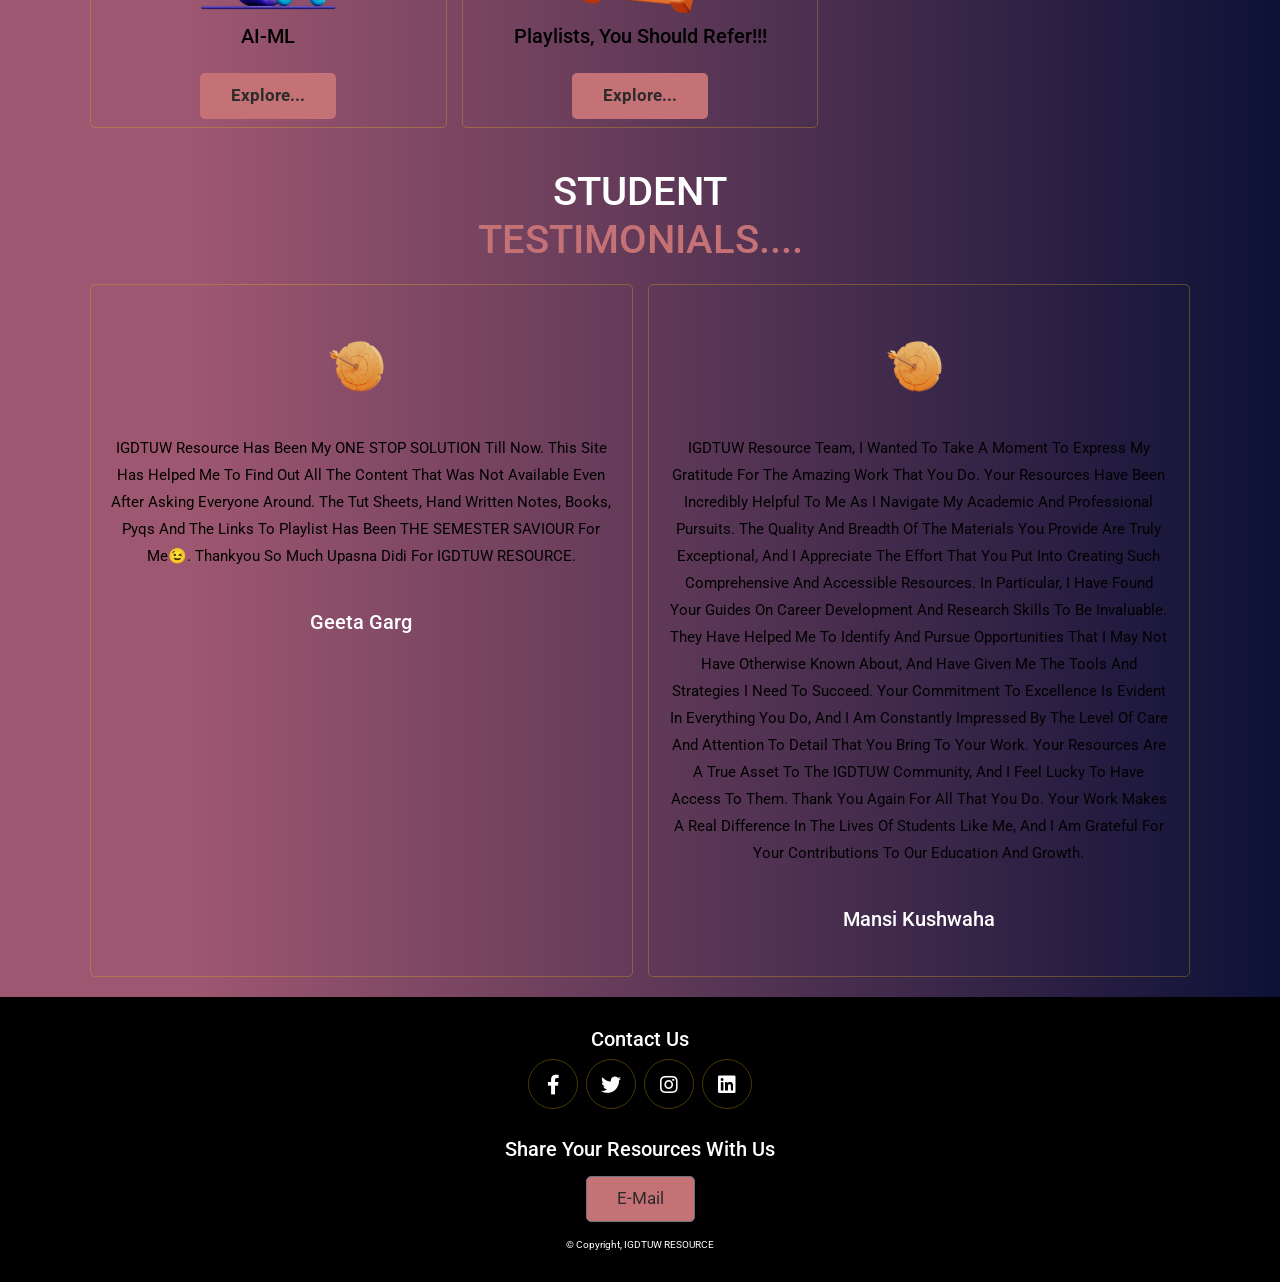
==== commit 5b51cf3e: "Update index.html" ====
--- a/index.html
+++ b/index.html
@@ -87,7 +87,7 @@
       </h1>
       
     </div>
-    <img src="Screenshot 2024-05-26 203812.png" class="exam">
+    <img src="Screenshot 2024-05-26 204259.png" class="exam">
     <img src="t.gif" class="examss">
 
     
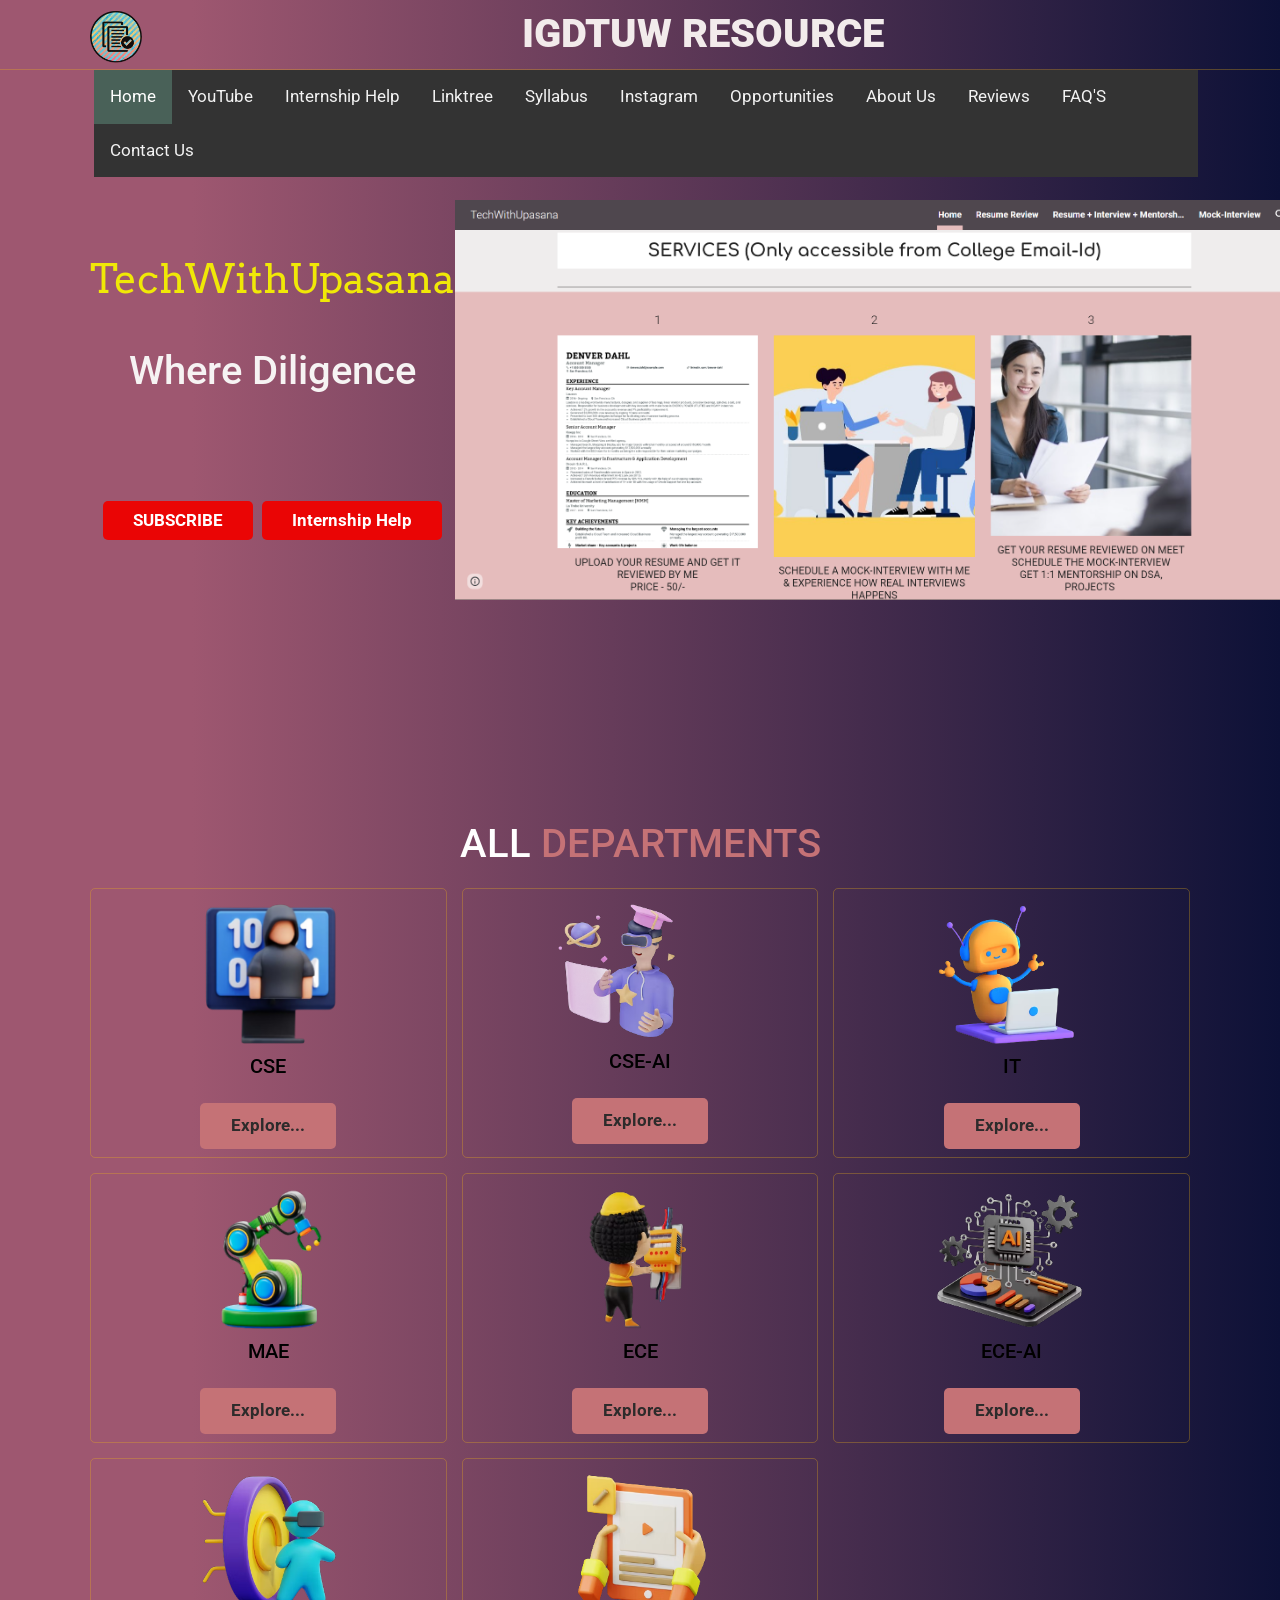
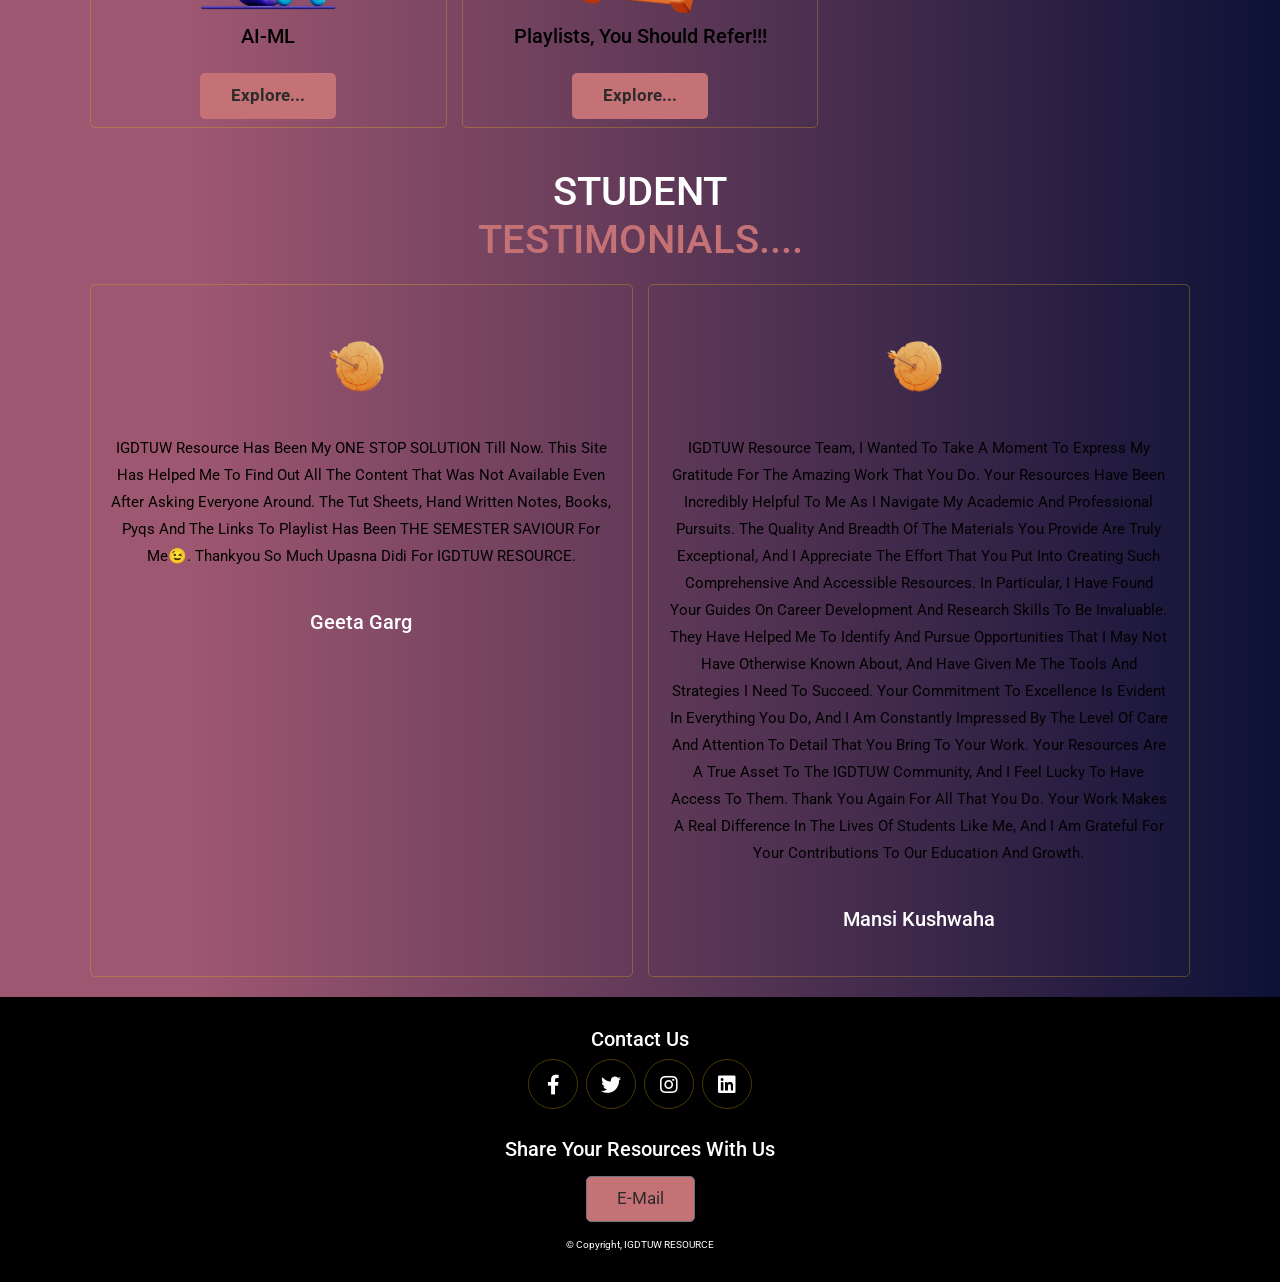
==== commit ee9164e1: "Add files via upload" ====
--- a/index.html
+++ b/index.html
@@ -84,6 +84,8 @@
       <span id="spare-time">Subscribe & Share</span><br/>
       </div><br><br>
       <a href="https://youtube.com/@TechWithUpasana?si=ol6oY6NJPVdWB-hO" class="btnss"><b>SUBSCRIBE</b></a>
+      <a href="https://sites.google.com/view/techwithupasana/home" class="btnss"><b>Internship Help</b></a>
+
       </h1>
       
     </div>
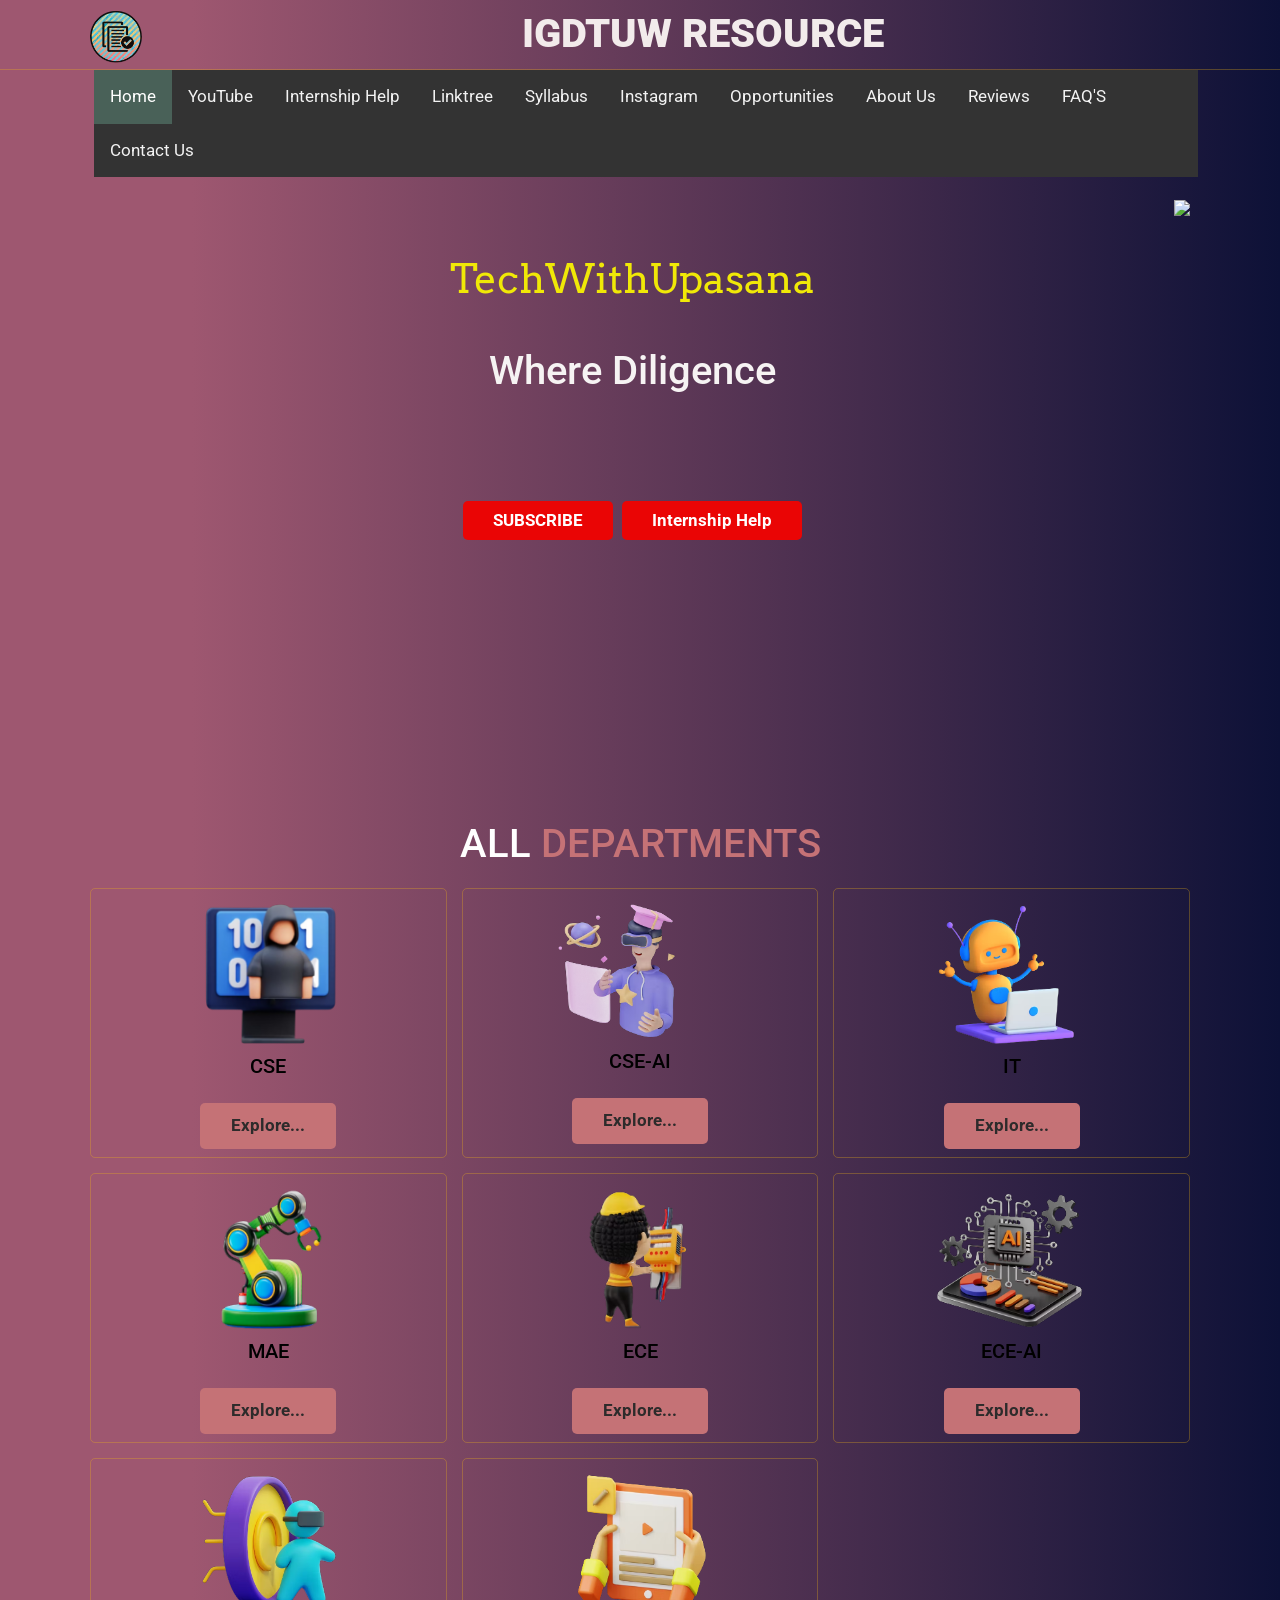
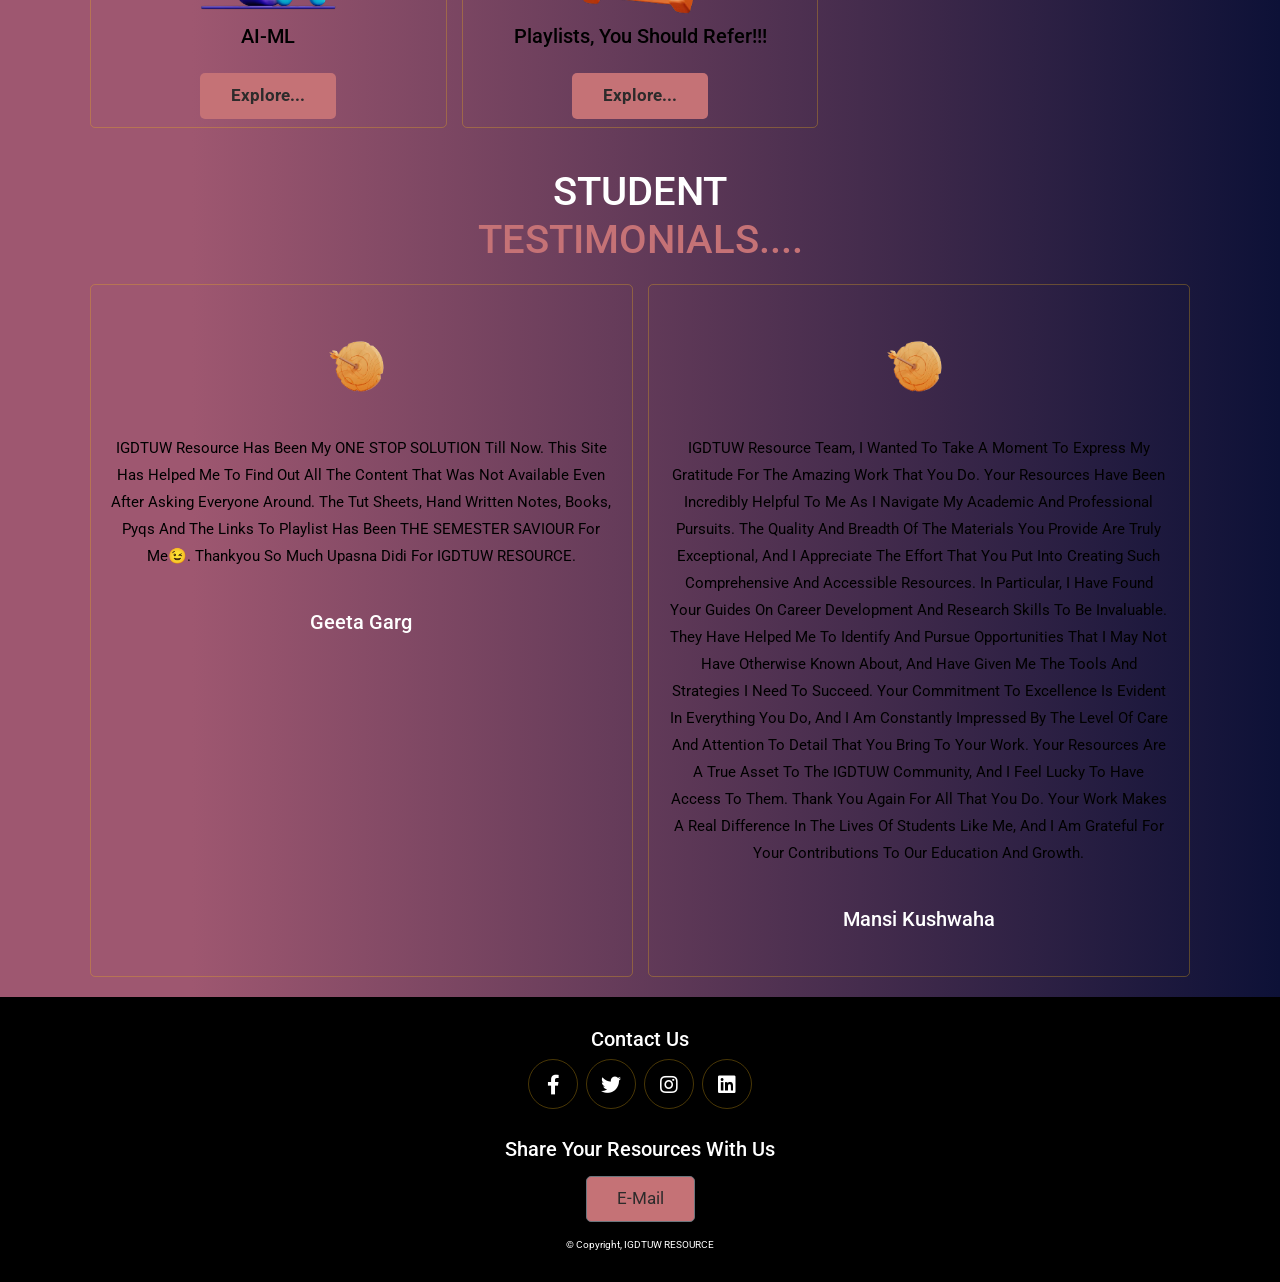
==== commit f918f937: "Update index.html" ====
--- a/index.html
+++ b/index.html
@@ -89,7 +89,7 @@
       </h1>
       
     </div>
-    <img src="Screenshot 2024-05-26 204259.png" class="exam">
+    <img src="me.png" class="exam">
     <img src="t.gif" class="examss">
 
     
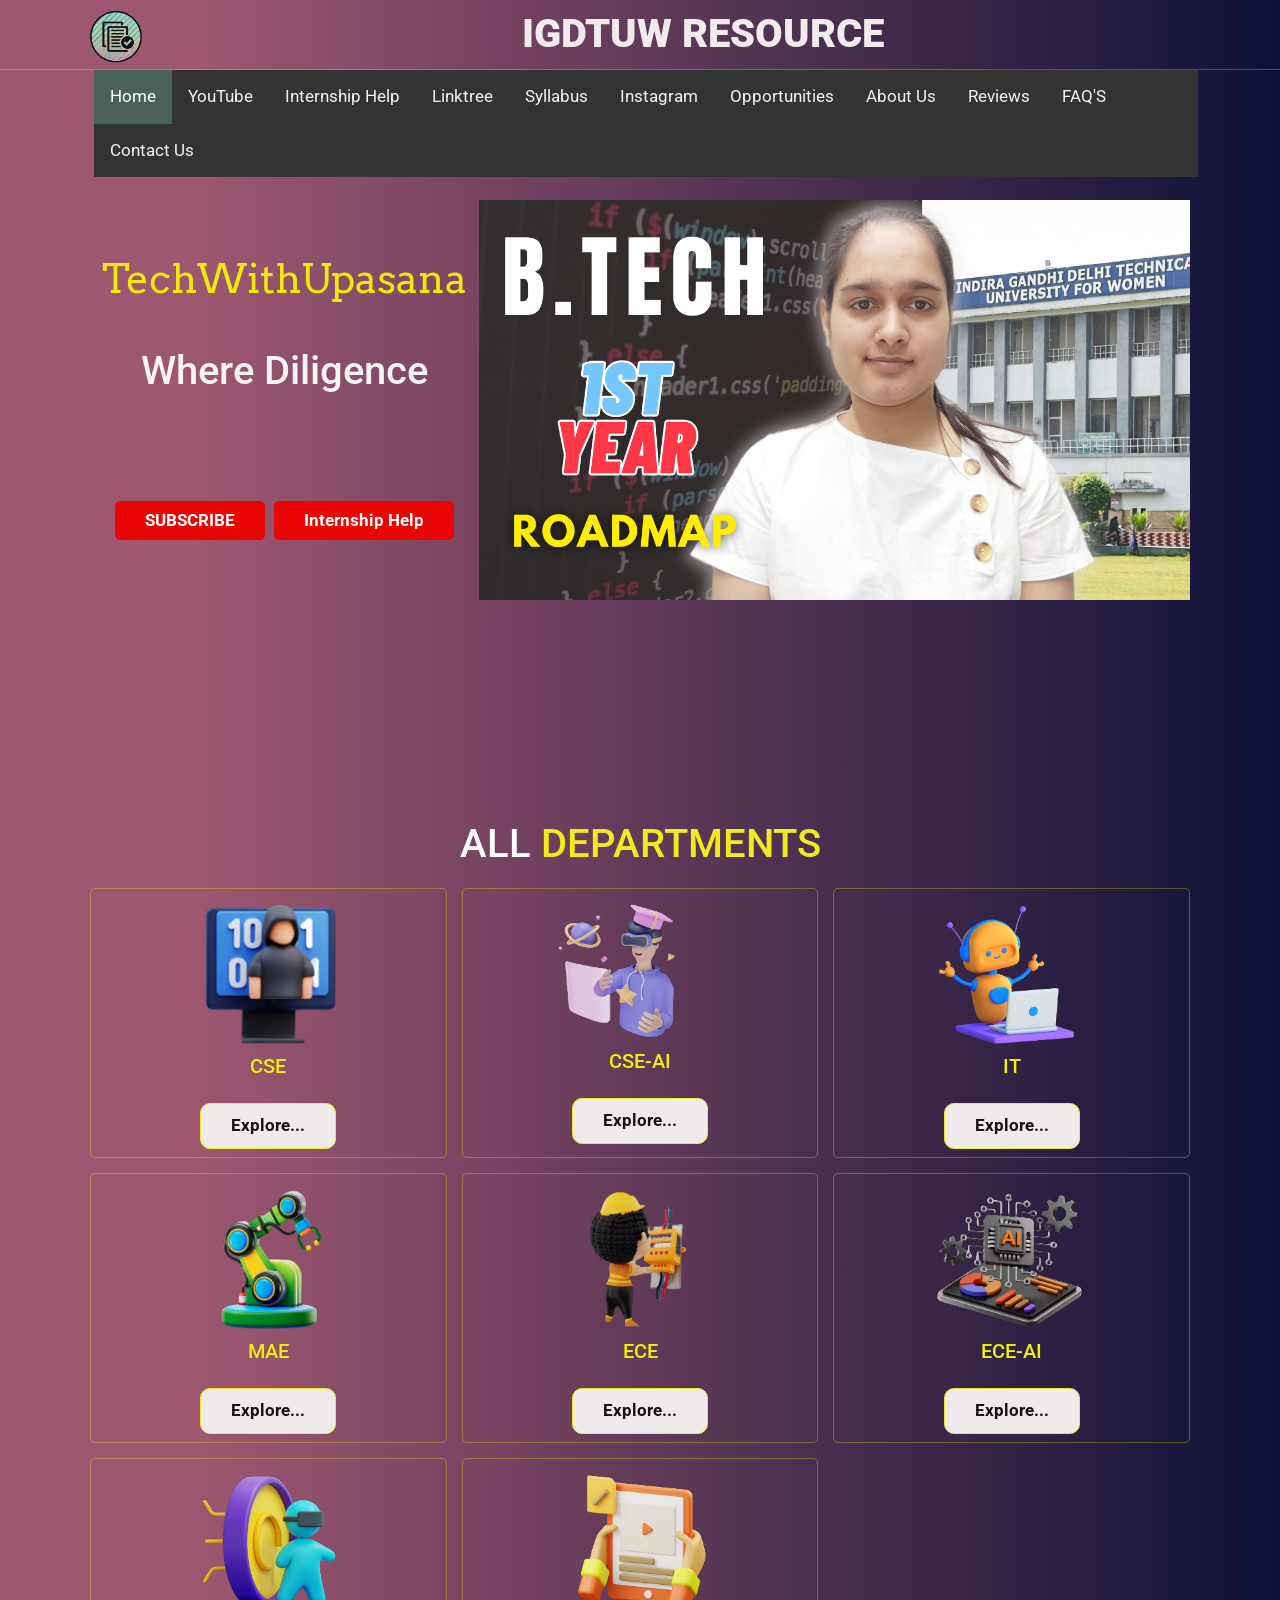
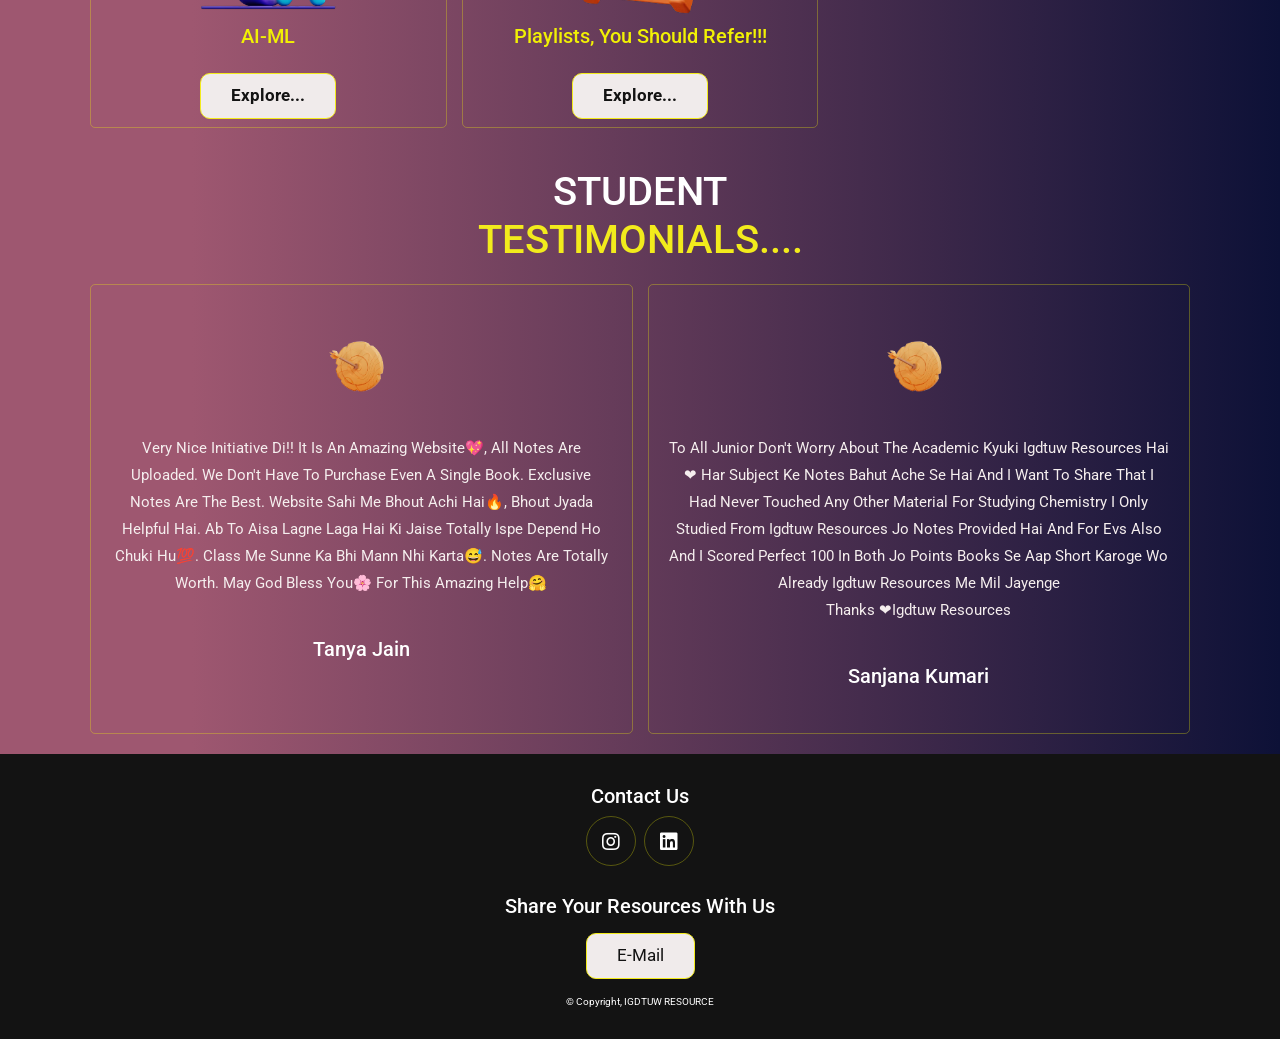
==== commit 4c298283: "Add files via upload" ====
--- a/index.html
+++ b/index.html
@@ -19,8 +19,7 @@
 
     <!-- custom css file link  -->
     <link rel="stylesheet" href="style.css">
-    <link rel = "icon" href = 
-"k.png" 
+    <link rel = "icon" href = "k.png" 
         type = "image/x-icon">
     <script async src="https://pagead2.googlesyndication.com/pagead/js/adsbygoogle.js?client=ca-pub-3553908633484376"
      crossorigin="anonymous"></script>
@@ -42,11 +41,8 @@
        <li><a href="https://sites.google.com/view/techwithupasana/home">Internship Help</a></li>
        <li><a href="https://linktr.ee/igdtuwresource">Linktree</a></li>
       <li><a href="https://igdtuwresource.github.io/about/">About</a></li>
-
      <li><a href="https://igdtuwresource.github.io/syllabus/">Syllabus</a></li>
        <li><a href="https://www.instagram.com/igdtuw_resource/">Instagram</a></li>
-      
-       
       <li><a href="https://igdtuwresource.github.io/opportunities/">Opportunities</a></li>
       <li><a href="https://igdtuwresource.github.io/Contact-us/">Contact Us</a></li>
       <li><a href="https://igdtuwresource.github.io/faq/">FAQ'S</a></li>
@@ -97,12 +93,6 @@
 
 <!-- home section ends -->
 
-<!-- about section starts  -->
-
-
-
-<!-- about section ends -->
-
 <!-- menu section starts  -->
 
 <section class="menu" id="menu">
@@ -185,9 +175,9 @@
 
         <div class="box">
             <img src="goal.png" class="quote">
-            <p>IGDTUW resource has been my ONE STOP SOLUTION till now. This site has helped me to find out all the content that was not available even after asking everyone around. The Tut sheets, hand written notes, books, pyqs and the links to playlist has been THE SEMESTER SAVIOUR for me😉. Thankyou so much Upasna didi for IGDTUW RESOURCE.</p>
-            
-            <h3>Geeta Garg</h3>
+            <p>Very nice initiative di!! It is an amazing website💖, all notes are uploaded. We don't have to purchase even a single book. Exclusive notes are the best. Website sahi me bhout achi hai🔥, bhout jyada helpful hai. Ab to aisa lagne laga hai ki jaise totally ispe depend ho chuki hu💯. Class me sunne ka bhi mann nhi karta😅. Notes are totally worth. May God bless you🌸 for this amazing help🤗</p>
+            
+            <h3>Tanya Jain</h3>
             <div class="stars">
                 <i class="fas fa-star"></i>
                 <i class="fas fa-star"></i>
@@ -201,16 +191,8 @@
         
         <div class="box">
             <img src="goal.png" class="quote">
-            <p> IGDTUW Resource team,
-
-I wanted to take a moment to express my gratitude for the amazing work that you do. Your resources have been incredibly helpful to me as I navigate my academic and professional pursuits. The quality and breadth of the materials you provide are truly exceptional, and I appreciate the effort that you put into creating such comprehensive and accessible resources.
-
-In particular, I have found your guides on career development and research skills to be invaluable. They have helped me to identify and pursue opportunities that I may not have otherwise known about, and have given me the tools and strategies I need to succeed.
-
-Your commitment to excellence is evident in everything you do, and I am constantly impressed by the level of care and attention to detail that you bring to your work. Your resources are a true asset to the IGDTUW community, and I feel lucky to have access to them.
-
-Thank you again for all that you do. Your work makes a real difference in the lives of students like me, and I am grateful for your contributions to our education and growth.</p>
-            <h3>Mansi Kushwaha</h3>
+            <p>To all junior don't worry about the academic kyuki igdtuw resources hai ❤ har subject ke notes bahut ache se hai and i want to share that i had never touched any other material for studying chemistry I only studied from igdtuw resources jo notes provided hai and for evs also and i scored perfect 100 in both jo points books se aap short karoge wo already igdtuw resources me mil jayenge <br> thanks ❤igdtuw resources</p>
+            <h3>Sanjana Kumari</h3>
             <div class="stars">
                 <i class="fas fa-star"></i>
                 <i class="fas fa-star"></i>
@@ -223,33 +205,12 @@
     </div>
 
 </section>
-
-<!-- review section ends -->
-
-<!-- contact section starts  -->
-
-
-
-
-
-<!-- contact section ends -->
-
-<!-- blogs section starts  -->
-
-
-
-        
-
-<!-- blogs section ends -->
-
-<!-- footer section starts  -->
 
 <section class="footer">
 
     <div class="share">
         <h2 class="bot">Contact us</h2>
-        <a href="https://www.facebook.com/srishti.jagya.3" class="fab fa-facebook-f"></a>
-        <a href="https://twitter.com/upasana0929" class="fab fa-twitter"></a>
+        
         <a href="https://www.instagram.com/igdtuw_resource/" class="fab fa-instagram"></a>
         <a href="https://www.linkedin.com/in/upasana-b0a9b222a" class="fab fa-linkedin"></a>
         
--- a/style.css
+++ b/style.css
@@ -1,10 +1,10 @@
 @import url('https://fonts.googleapis.com/css2?family=Roboto:wght@100;300;400;500;700&display=swap');
 
 :root{
-    --main-color:#c57276;
+    --main-color:#f2eb1c;
     --black:black;
     --bg:linear-gradient(to right, #9e5770 15%, #0d1137 100%);
-    --border:.1rem solid rgba(242, 183, 20, 0.3);
+    --border:.1rem solid rgba(246, 246, 7, 0.3);
 }
 
 *{
@@ -70,10 +70,11 @@
     display: inline-block;
     padding:.9rem 3rem;
     font-size: 1.7rem;
-    color:rgb(45, 43, 43);
-    background: var(--main-color);
+    color:rgb(19, 19, 19);
+    background: rgb(240, 235, 235);
     cursor: pointer;
-    border-radius: 5px;
+    border-radius: 10px;
+    border-color:#f2eb1c;
 }
 .btns{
     margin-top: 1rem;
@@ -265,12 +266,12 @@
     border-radius:20px;
 }
 .menu .box-container .box h3{
-    color:black;
+    color:rgb(241, 241, 4);
     font-size: 2rem;
     padding:1rem 0;
 }
 .menu .box-container .box .price{
-    color: rgb(159, 158, 158);
+    color: rgb(242, 240, 240);
     font-size: 2.5rem;
     
 }
@@ -363,7 +364,7 @@
 .review .box-container .box p{
     font-size: 1.5rem;
     line-height: 1.8;
-    color:black;
+    color:rgb(245, 238, 238);
     padding:2rem 0;
     text-decoration:none;
 }
@@ -492,7 +493,7 @@
 }
 
 .footer{
-    background:black;
+    background:rgb(19, 19, 19);
     text-align: center;
 }
 
@@ -512,7 +513,7 @@
 }
 
 .footer .share a:hover{
-    background-color: var(--main-color);
+    background-color: grey;
 }
 
 .footer .links{
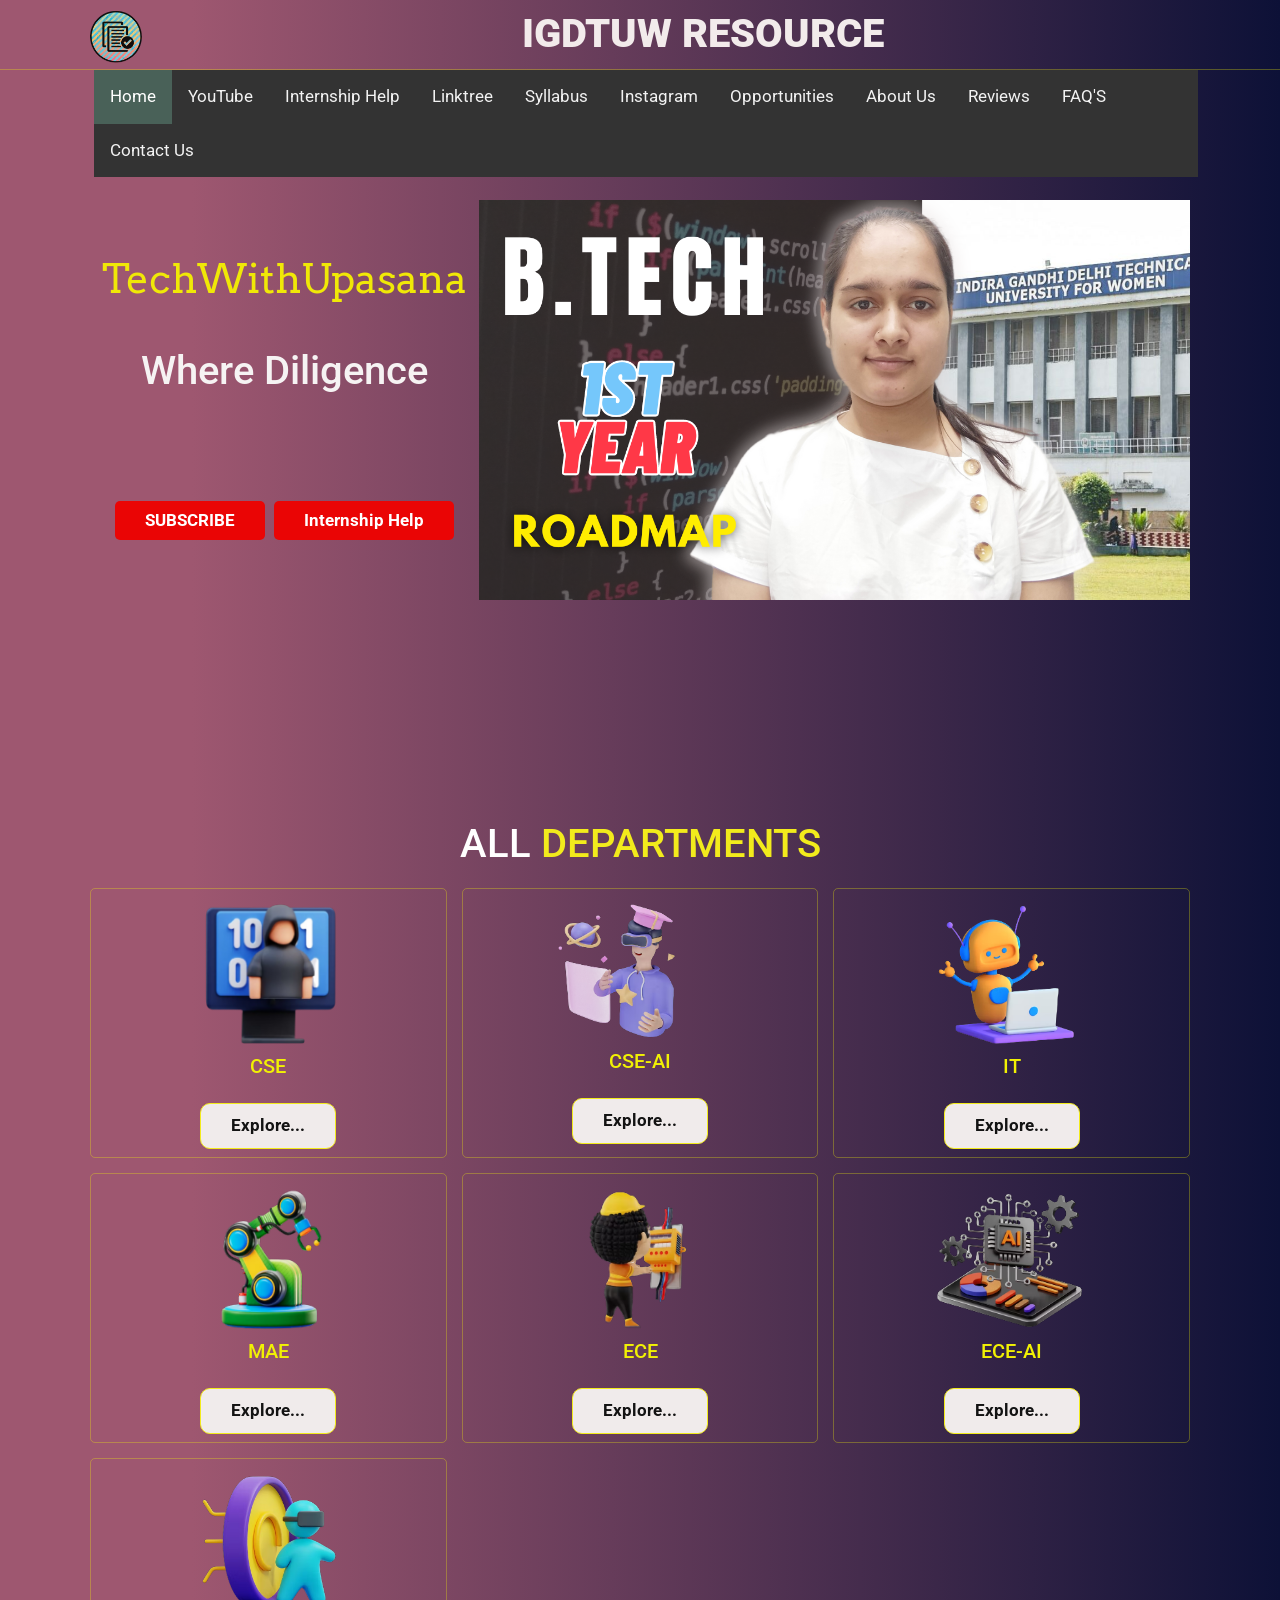
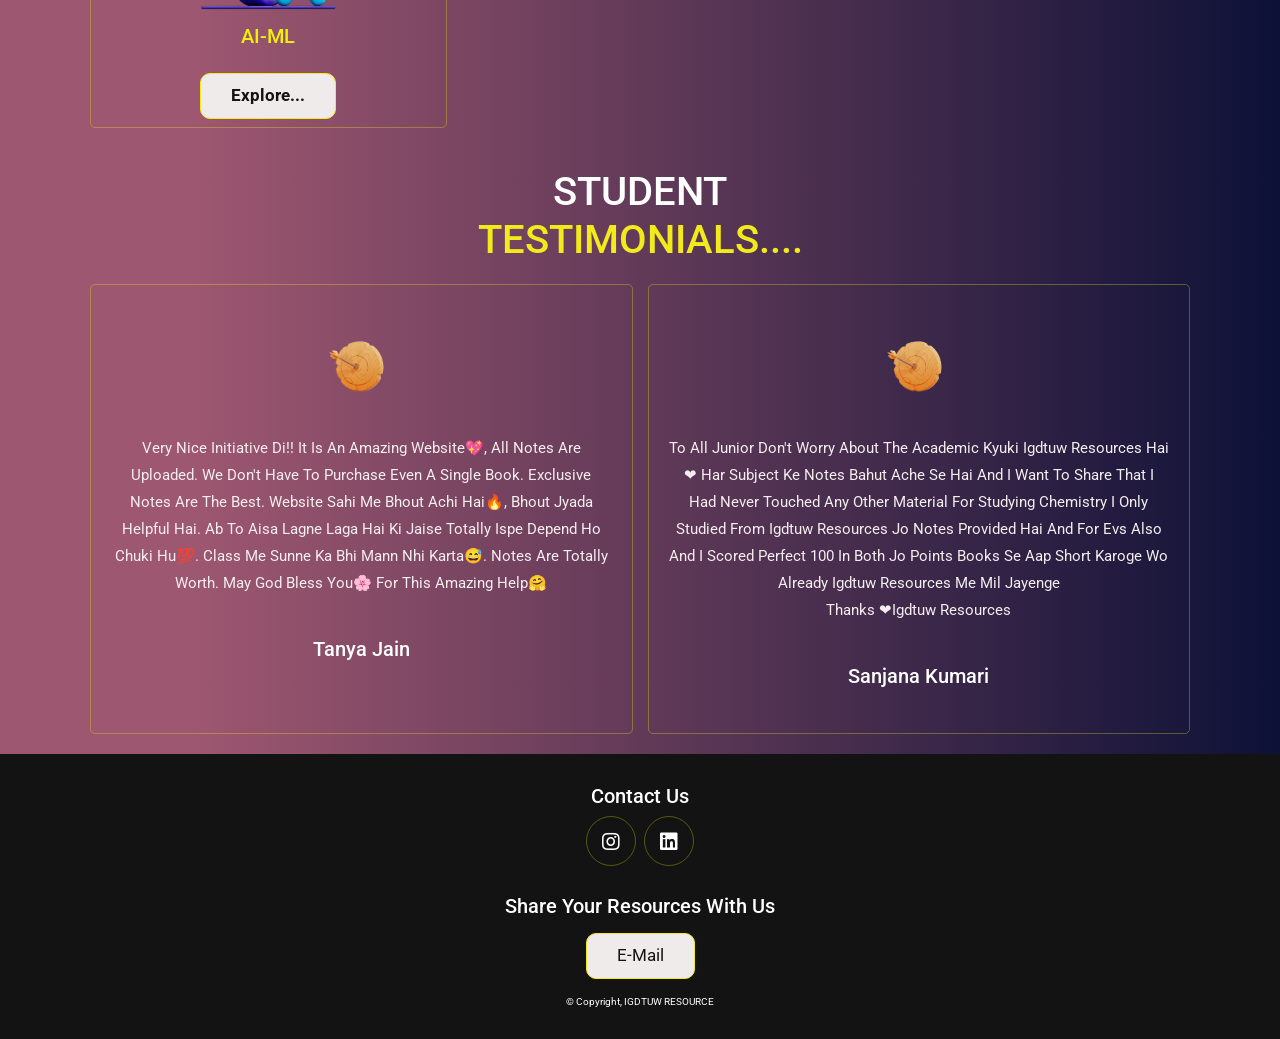
==== commit 2940b110: "Update index.html" ====
--- a/index.html
+++ b/index.html
@@ -150,12 +150,7 @@
             <a href="https://igdtuwresource.github.io/ai-ml-welcome/" class="btn"><b>Explore...</b></a>
         </div>
         
-        <div class="box">
-            <img src="p.png" class="m">
-            <h3>Playlists, you should refer!!!</h3>
-            
-            <a href="https://youtube.com/@IgdtuwResource" class="btn"><b>Explore...</b></a>
-        </div>
+        
 
     </div>
 
